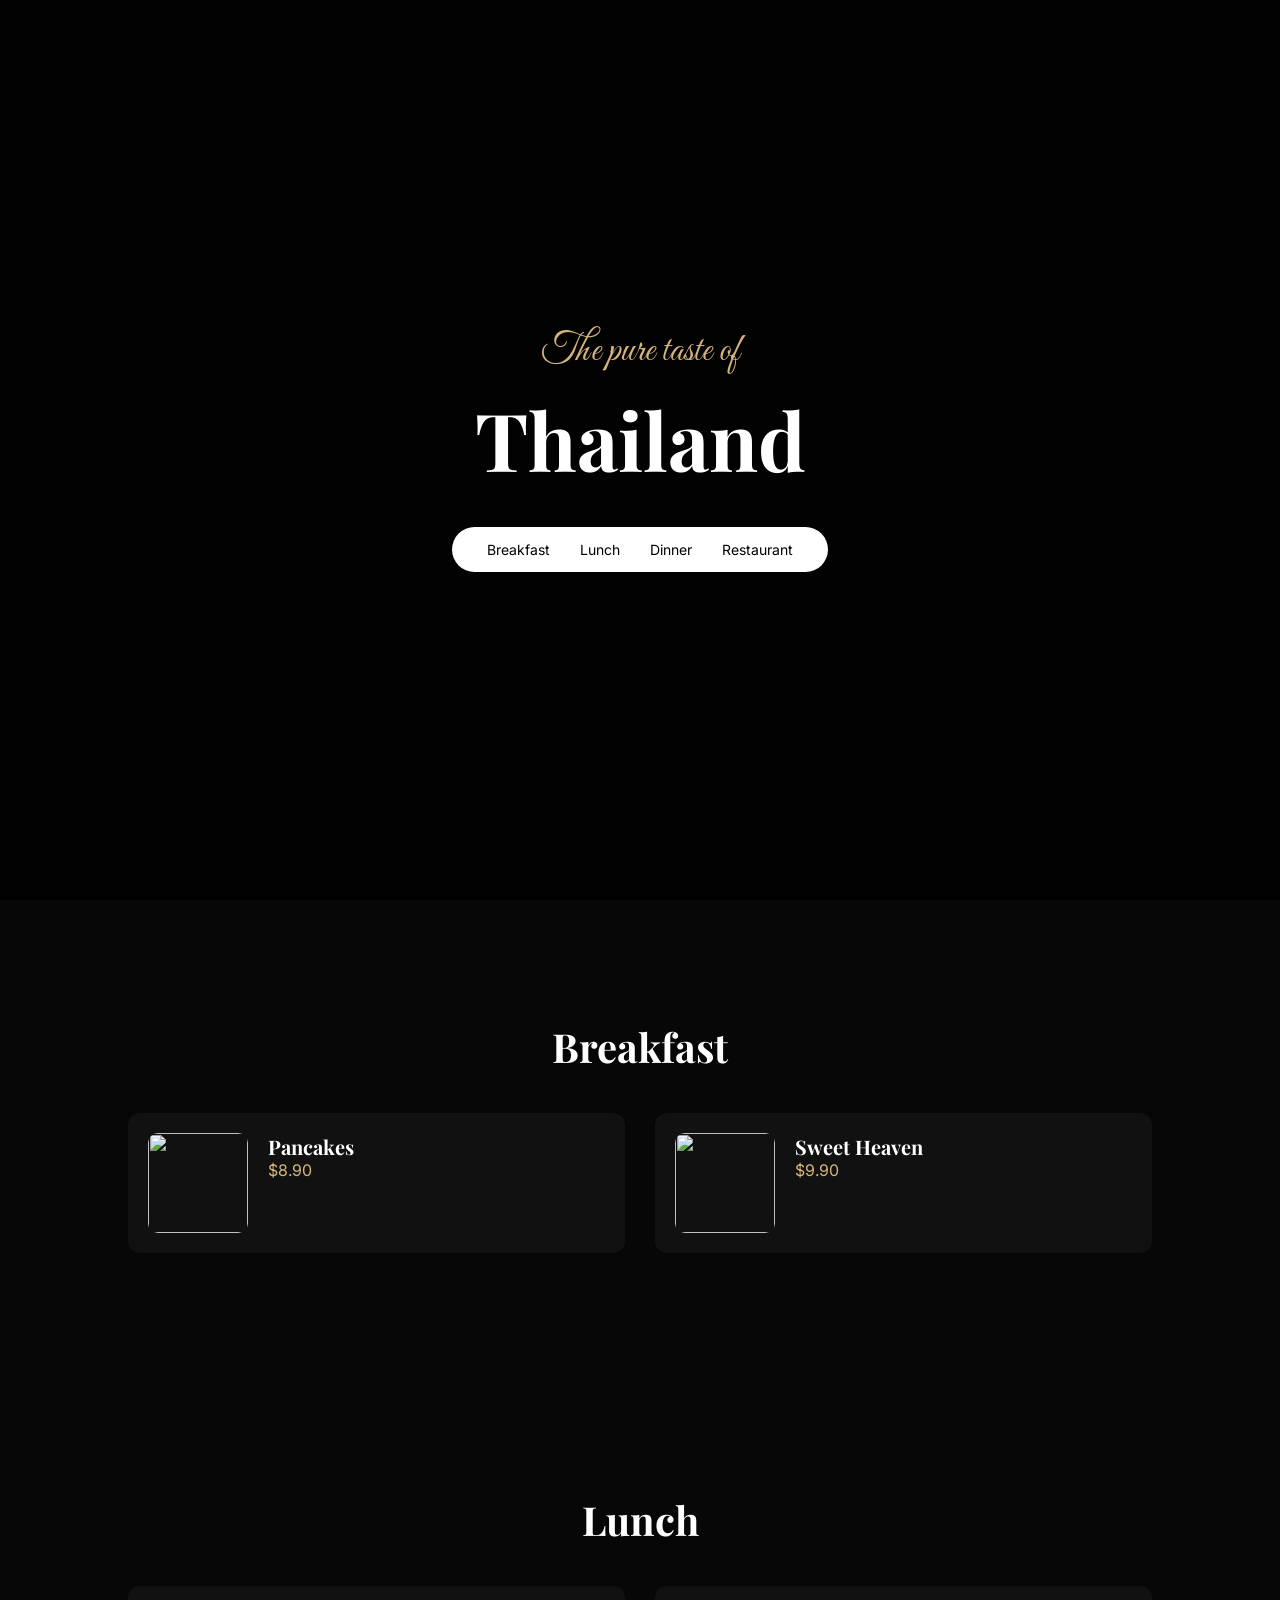
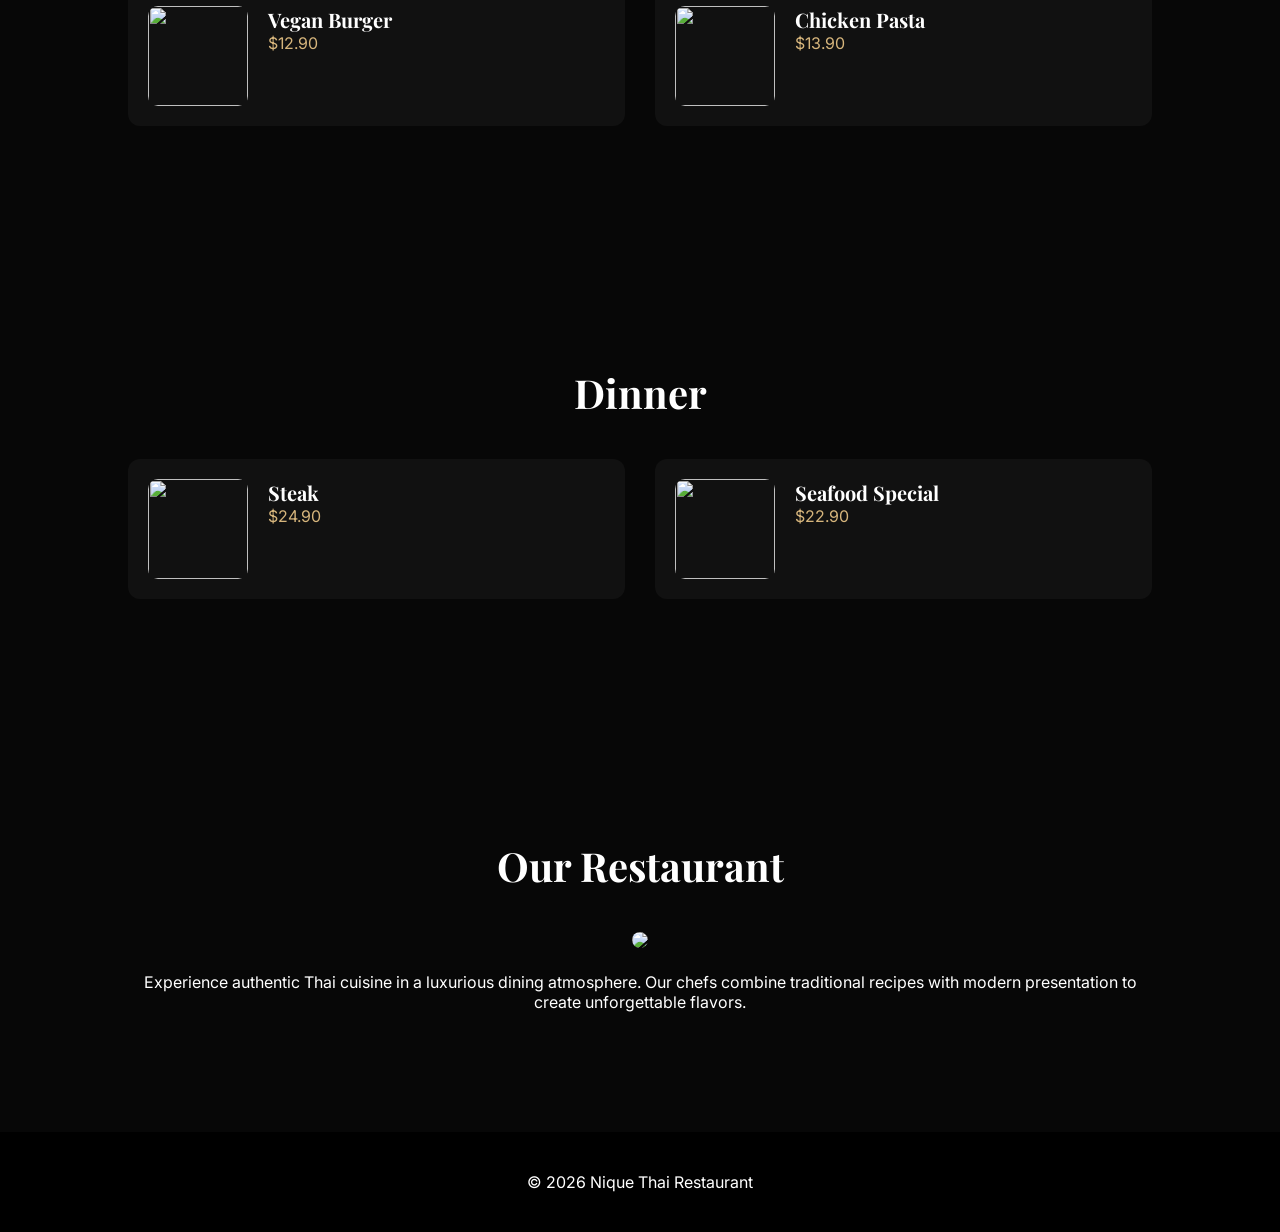
==== index.html @ 7b05e683 "Update index.html" ====
<!DOCTYPE html>
<html lang="en">
<head>
<meta charset="UTF-8">
<meta name="viewport" content="width=device-width, initial-scale=1.0">

<title>Nique Thai Restaurant</title>

<link href="https://fonts.googleapis.com/css2?family=Playfair+Display:wght@700&family=Great+Vibes&family=Inter:wght@300;400&display=swap" rel="stylesheet">

<style>

*{
margin:0;
padding:0;
box-sizing:border-box;
}

html{
scroll-behavior:smooth;
}

body{
font-family:Inter;
background:#070707;
color:white;
}

/* HERO */

.hero{

height:100vh;

background:url("https://images.unsplash.com/photo-1559339352-11d035aa65de") center/cover no-repeat;

display:flex;

align-items:center;

justify-content:center;

text-align:center;

position:relative;

}

.hero::after{

content:"";

position:absolute;

width:100%;

height:100%;

background:rgba(0,0,0,0.65);

}

.hero-content{

position:relative;

z-index:2;

}

.script{

font-family:"Great Vibes";

font-size:38px;

color:#d6b57c;

}

.hero h1{

font-family:"Playfair Display";

font-size:80px;

margin:10px 0;

}

/* NAV PILL */

.nav-pill{

background:white;

padding:14px 35px;

border-radius:40px;

display:inline-flex;

gap:30px;

margin-top:25px;

}

.nav-pill a{

text-decoration:none;

color:black;

font-size:14px;

}

/* SECTION TITLE */

.section-title{

font-family:Playfair Display;

font-size:40px;

margin-bottom:40px;

text-align:center;

}

/* MENU SECTIONS */

.menu-section{

padding:120px 10%;

}

.menu-grid{

display:grid;

grid-template-columns:repeat(auto-fit,minmax(300px,1fr));

gap:30px;

}

.menu-item{

display:flex;

gap:20px;

background:#111;

padding:20px;

border-radius:12px;

}

.menu-item img{

width:100px;

height:100px;

object-fit:cover;

border-radius:10px;

}

.menu-item h3{

font-family:Playfair Display;

font-size:20px;

}

.price{

color:#d6b57c;

}

/* RESTAURANT */

.restaurant{

padding:120px 10%;

text-align:center;

}

.restaurant img{

width:80%;

border-radius:12px;

margin-bottom:20px;

}

/* FOOTER */

footer{

text-align:center;

padding:40px;

background:#000;

}

</style>
</head>


<body>


<!-- HERO -->

<section class="hero">

<div class="hero-content">

<div class="script">The pure taste of</div>

<h1>Thailand</h1>

<nav class="nav-pill">

<a href="#breakfast">Breakfast</a>
<a href="#lunch">Lunch</a>
<a href="#dinner">Dinner</a>
<a href="#restaurant">Restaurant</a>

</nav>

</div>

</section>


<!-- BREAKFAST -->

<section id="breakfast" class="menu-section">

<h2 class="section-title">Breakfast</h2>

<div class="menu-grid">

<div class="menu-item">
<img src="https://images.unsplash.com/photo-1525351484163-7529414344d8">
<div>
<h3>Pancakes</h3>
<p class="price">$8.90</p>
</div>
</div>

<div class="menu-item">
<img src="https://images.unsplash.com/photo-1482049016688-2d3e1b311543">
<div>
<h3>Sweet Heaven</h3>
<p class="price">$9.90</p>
</div>
</div>

</div>

</section>


<!-- LUNCH -->

<section id="lunch" class="menu-section">

<h2 class="section-title">Lunch</h2>

<div class="menu-grid">

<div class="menu-item">
<img src="https://images.unsplash.com/photo-1568901346375-23c9450c58cd">
<div>
<h3>Vegan Burger</h3>
<p class="price">$12.90</p>
</div>
</div>

<div class="menu-item">
<img src="https://images.unsplash.com/photo-1551218808-94e220e084d2">
<div>
<h3>Chicken Pasta</h3>
<p class="price">$13.90</p>
</div>
</div>

</div>

</section>


<!-- DINNER -->

<section id="dinner" class="menu-section">

<h2 class="section-title">Dinner</h2>

<div class="menu-grid">

<div class="menu-item">
<img src="https://images.unsplash.com/photo-1544025162-d76694265947">
<div>
<h3>Steak</h3>
<p class="price">$24.90</p>
</div>
</div>

<div class="menu-item">
<img src="https://images.unsplash.com/photo-1600891964599-f61ba0e24092">
<div>
<h3>Seafood Special</h3>
<p class="price">$22.90</p>
</div>
</div>

</div>

</section>


<!-- RESTAURANT -->

<section id="restaurant" class="restaurant">

<h2 class="section-title">Our Restaurant</h2>

<img src="https://images.unsplash.com/photo-1517248135467-4c7edcad34c4">

<p>

Experience authentic Thai cuisine in a luxurious dining atmosphere.
Our chefs combine traditional recipes with modern presentation
to create unforgettable flavors.

</p>

</section>


<footer>

<p>© 2026 Nique Thai Restaurant</p>

</footer>


</body>
</html>
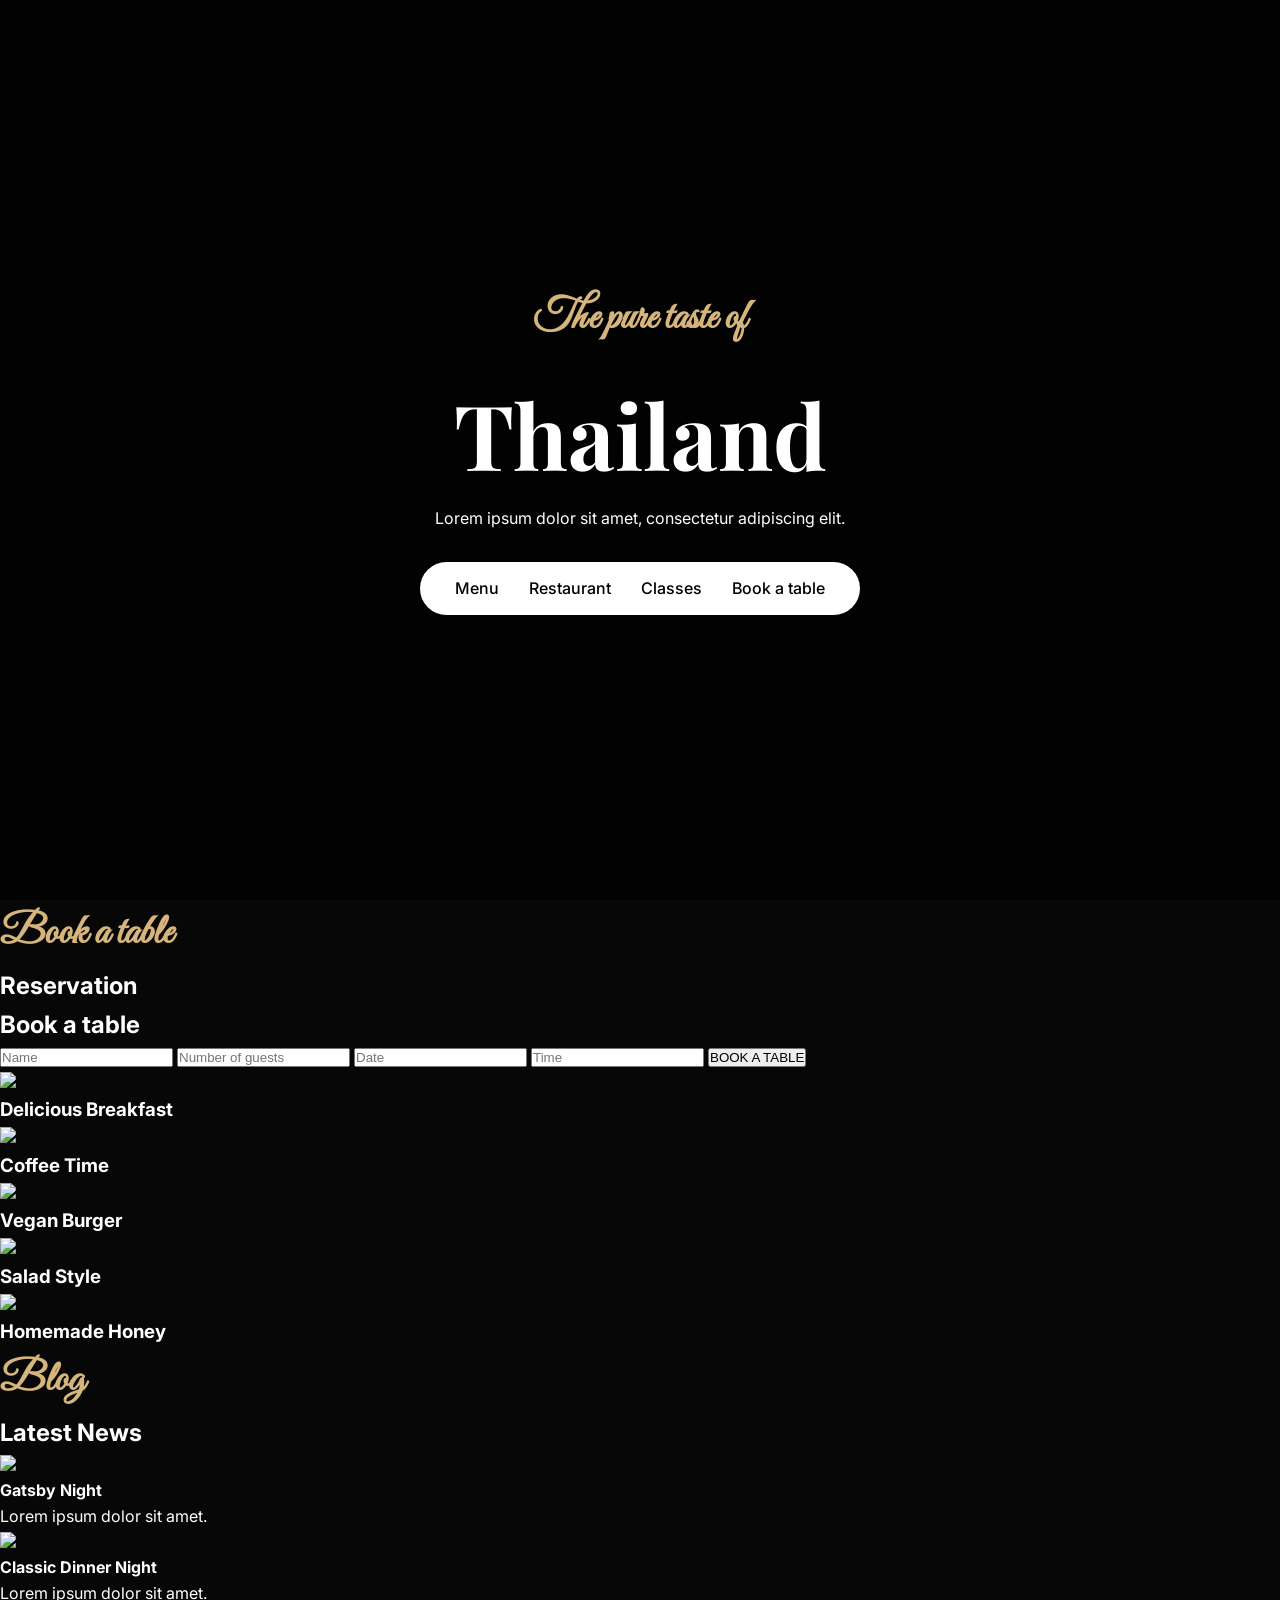
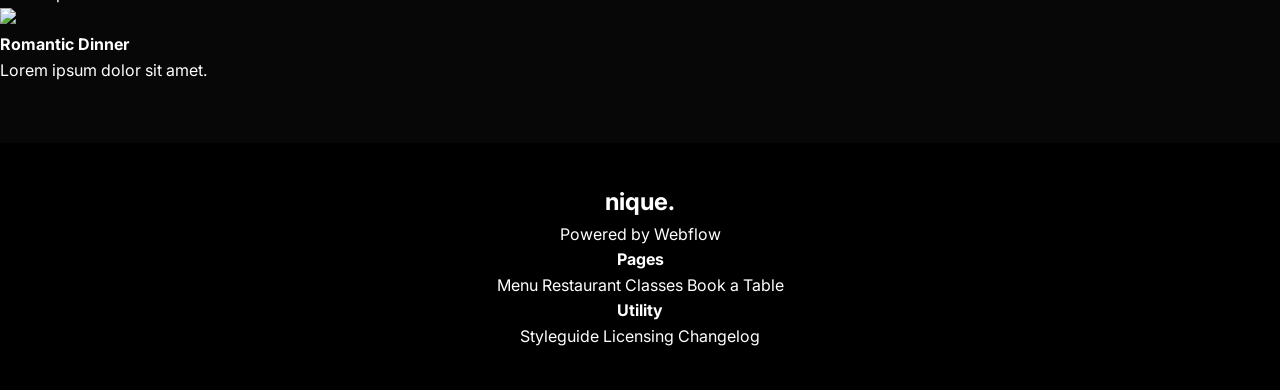
==== commit d6175c77: "Update index.html" ====
--- a/index.html
+++ b/index.html
@@ -1,369 +1,222 @@
 
 <!DOCTYPE html>
 <html lang="en">
+
 <head>
+
 <meta charset="UTF-8">
 <meta name="viewport" content="width=device-width, initial-scale=1.0">
 
-<title>Nique Thai Restaurant</title>
+<title>Nique Restaurant</title>
+
+<link rel="stylesheet" href="css/style.css">
 
 <link href="https://fonts.googleapis.com/css2?family=Playfair+Display:wght@700&family=Great+Vibes&family=Inter:wght@300;400&display=swap" rel="stylesheet">
 
-<style>
-
-*{
-margin:0;
-padding:0;
-box-sizing:border-box;
-}
-
-html{
-scroll-behavior:smooth;
-}
-
-body{
-font-family:Inter;
-background:#070707;
-color:white;
-}
-
-/* HERO */
-
-.hero{
-
-height:100vh;
-
-background:url("https://images.unsplash.com/photo-1559339352-11d035aa65de") center/cover no-repeat;
-
-display:flex;
-
-align-items:center;
-
-justify-content:center;
-
-text-align:center;
-
-position:relative;
-
-}
-
-.hero::after{
-
-content:"";
-
-position:absolute;
-
-width:100%;
-
-height:100%;
-
-background:rgba(0,0,0,0.65);
-
-}
-
-.hero-content{
-
-position:relative;
-
-z-index:2;
-
-}
-
-.script{
-
-font-family:"Great Vibes";
-
-font-size:38px;
-
-color:#d6b57c;
-
-}
-
-.hero h1{
-
-font-family:"Playfair Display";
-
-font-size:80px;
-
-margin:10px 0;
-
-}
-
-/* NAV PILL */
-
-.nav-pill{
-
-background:white;
-
-padding:14px 35px;
-
-border-radius:40px;
-
-display:inline-flex;
-
-gap:30px;
-
-margin-top:25px;
-
-}
-
-.nav-pill a{
-
-text-decoration:none;
-
-color:black;
-
-font-size:14px;
-
-}
-
-/* SECTION TITLE */
-
-.section-title{
-
-font-family:Playfair Display;
-
-font-size:40px;
-
-margin-bottom:40px;
-
-text-align:center;
-
-}
-
-/* MENU SECTIONS */
-
-.menu-section{
-
-padding:120px 10%;
-
-}
-
-.menu-grid{
-
-display:grid;
-
-grid-template-columns:repeat(auto-fit,minmax(300px,1fr));
-
-gap:30px;
-
-}
-
-.menu-item{
-
-display:flex;
-
-gap:20px;
-
-background:#111;
-
-padding:20px;
-
-border-radius:12px;
-
-}
-
-.menu-item img{
-
-width:100px;
-
-height:100px;
-
-object-fit:cover;
-
-border-radius:10px;
-
-}
-
-.menu-item h3{
-
-font-family:Playfair Display;
-
-font-size:20px;
-
-}
-
-.price{
-
-color:#d6b57c;
-
-}
-
-/* RESTAURANT */
-
-.restaurant{
-
-padding:120px 10%;
-
-text-align:center;
-
-}
-
-.restaurant img{
-
-width:80%;
-
-border-radius:12px;
-
-margin-bottom:20px;
-
-}
-
-/* FOOTER */
-
-footer{
-
-text-align:center;
-
-padding:40px;
-
-background:#000;
-
-}
-
-</style>
 </head>
 
 
 <body>
 
-
 <!-- HERO -->
 
 <section class="hero">
 
 <div class="hero-content">
 
-<div class="script">The pure taste of</div>
+<h3 class="script">The pure taste of</h3>
 
 <h1>Thailand</h1>
 
-<nav class="nav-pill">
-
-<a href="#breakfast">Breakfast</a>
-<a href="#lunch">Lunch</a>
-<a href="#dinner">Dinner</a>
-<a href="#restaurant">Restaurant</a>
-
-</nav>
-
-</div>
-
-</section>
-
-
-<!-- BREAKFAST -->
-
-<section id="breakfast" class="menu-section">
-
-<h2 class="section-title">Breakfast</h2>
-
-<div class="menu-grid">
-
-<div class="menu-item">
-<img src="https://images.unsplash.com/photo-1525351484163-7529414344d8">
-<div>
-<h3>Pancakes</h3>
-<p class="price">$8.90</p>
-</div>
-</div>
-
-<div class="menu-item">
-<img src="https://images.unsplash.com/photo-1482049016688-2d3e1b311543">
-<div>
-<h3>Sweet Heaven</h3>
-<p class="price">$9.90</p>
-</div>
-</div>
-
-</div>
-
-</section>
-
-
-<!-- LUNCH -->
-
-<section id="lunch" class="menu-section">
-
-<h2 class="section-title">Lunch</h2>
-
-<div class="menu-grid">
-
-<div class="menu-item">
-<img src="https://images.unsplash.com/photo-1568901346375-23c9450c58cd">
-<div>
+<p>Lorem ipsum dolor sit amet, consectetur adipiscing elit.</p>
+
+<div class="nav-pill">
+
+<a href="menu.html">Menu</a>
+<a href="restaurant.html">Restaurant</a>
+<a href="#">Classes</a>
+<a href="reservation.html">Book a table</a>
+
+</div>
+
+</div>
+
+</section>
+
+
+
+<!-- RESERVATION -->
+
+<section class="reservation">
+
+<div class="reservation-left">
+
+<h3 class="script">Book a table</h3>
+<h2>Reservation</h2>
+
+</div>
+
+<div class="reservation-right">
+
+<h2>Book a table</h2>
+
+<input placeholder="Name">
+<input placeholder="Number of guests">
+<input placeholder="Date">
+<input placeholder="Time">
+
+<button>BOOK A TABLE</button>
+
+</div>
+
+</section>
+
+
+
+<!-- FOOD GRID -->
+
+<section class="food-grid">
+
+<div class="card">
+
+<img src="images/breakfast.jpg">
+
+<h3>Delicious Breakfast</h3>
+
+</div>
+
+
+<div class="card">
+
+<img src="images/coffee.jpg">
+
+<h3>Coffee Time</h3>
+
+</div>
+
+
+<div class="card">
+
+<img src="images/burger.jpg">
+
 <h3>Vegan Burger</h3>
-<p class="price">$12.90</p>
-</div>
-</div>
-
-<div class="menu-item">
-<img src="https://images.unsplash.com/photo-1551218808-94e220e084d2">
-<div>
-<h3>Chicken Pasta</h3>
-<p class="price">$13.90</p>
-</div>
-</div>
-
-</div>
-
-</section>
-
-
-<!-- DINNER -->
-
-<section id="dinner" class="menu-section">
-
-<h2 class="section-title">Dinner</h2>
-
-<div class="menu-grid">
-
-<div class="menu-item">
-<img src="https://images.unsplash.com/photo-1544025162-d76694265947">
-<div>
-<h3>Steak</h3>
-<p class="price">$24.90</p>
-</div>
-</div>
-
-<div class="menu-item">
-<img src="https://images.unsplash.com/photo-1600891964599-f61ba0e24092">
-<div>
-<h3>Seafood Special</h3>
-<p class="price">$22.90</p>
-</div>
-</div>
-
-</div>
-
-</section>
-
-
-<!-- RESTAURANT -->
-
-<section id="restaurant" class="restaurant">
-
-<h2 class="section-title">Our Restaurant</h2>
-
-<img src="https://images.unsplash.com/photo-1517248135467-4c7edcad34c4">
-
-<p>
-
-Experience authentic Thai cuisine in a luxurious dining atmosphere.
-Our chefs combine traditional recipes with modern presentation
-to create unforgettable flavors.
-
-</p>
-
-</section>
-
+
+</div>
+
+
+<div class="card">
+
+<img src="images/salad.jpg">
+
+<h3>Salad Style</h3>
+
+</div>
+
+
+<div class="card">
+
+<img src="images/honey.jpg">
+
+<h3>Homemade Honey</h3>
+
+</div>
+
+</section>
+
+
+
+<!-- BLOG -->
+
+<section class="blog">
+
+<div class="blog-left">
+
+<h3 class="script">Blog</h3>
+
+<h2>Latest News</h2>
+
+</div>
+
+
+<div class="blog-right">
+
+<div class="blog-item">
+
+<img src="images/blog1.jpg">
+
+<h4>Gatsby Night</h4>
+
+<p>Lorem ipsum dolor sit amet.</p>
+
+</div>
+
+
+<div class="blog-item">
+
+<img src="images/blog2.jpg">
+
+<h4>Classic Dinner Night</h4>
+
+<p>Lorem ipsum dolor sit amet.</p>
+
+</div>
+
+
+<div class="blog-item">
+
+<img src="images/blog3.jpg">
+
+<h4>Romantic Dinner</h4>
+
+<p>Lorem ipsum dolor sit amet.</p>
+
+</div>
+
+</div>
+
+</section>
+
+
+
+<!-- FOOTER -->
 
 <footer>
 
-<p>© 2026 Nique Thai Restaurant</p>
+<div class="footer-logo">
+
+<h2>nique.</h2>
+
+<p>Powered by Webflow</p>
+
+</div>
+
+
+<div class="footer-links">
+
+<h4>Pages</h4>
+
+<a>Menu</a>
+<a>Restaurant</a>
+<a>Classes</a>
+<a>Book a Table</a>
+
+</div>
+
+
+<div class="footer-links">
+
+<h4>Utility</h4>
+
+<a>Styleguide</a>
+<a>Licensing</a>
+<a>Changelog</a>
+
+</div>
 
 </footer>
 
 
 </body>
+
 </html>
+
--- a/css/style.css
+++ b/css/style.css
@@ -0,0 +1,278 @@
+
+*{
+margin:0;
+padding:0;
+box-sizing:border-box;
+}
+
+html{
+scroll-behavior:smooth;
+}
+
+body{
+font-family:Inter, sans-serif;
+background:#070707;
+color:white;
+line-height:1.6;
+}
+
+
+/* HERO SECTION */
+
+.hero{
+
+height:100vh;
+
+background:url("../images/hero.jpg") center/cover no-repeat;
+
+display:flex;
+
+align-items:center;
+
+justify-content:center;
+
+text-align:center;
+
+position:relative;
+
+}
+
+.hero::after{
+
+content:"";
+
+position:absolute;
+
+width:100%;
+
+height:100%;
+
+background:rgba(0,0,0,0.65);
+
+}
+
+.hero-content{
+
+position:relative;
+
+z-index:2;
+
+}
+
+
+/* SCRIPT TEXT */
+
+.script{
+
+font-family:"Great Vibes";
+
+font-size:42px;
+
+color:#d6b57c;
+
+}
+
+.hero h1{
+
+font-family:"Playfair Display";
+
+font-size:90px;
+
+margin-top:10px;
+
+}
+
+
+/* NAVIGATION PILL */
+
+.nav-pill{
+
+margin-top:30px;
+
+background:white;
+
+padding:14px 35px;
+
+border-radius:40px;
+
+display:inline-flex;
+
+gap:30px;
+
+}
+
+.nav-pill a{
+
+text-decoration:none;
+
+color:black;
+
+font-weight:500;
+
+transition:.3s;
+
+}
+
+.nav-pill a:hover{
+
+color:#caa760;
+
+}
+
+
+/* MENU SECTIONS */
+
+.menu-section{
+
+padding:120px 10%;
+
+}
+
+.section-title{
+
+font-family:"Playfair Display";
+
+font-size:45px;
+
+margin-bottom:40px;
+
+text-align:center;
+
+}
+
+
+/* MENU GRID */
+
+.menu-grid{
+
+display:grid;
+
+grid-template-columns:repeat(auto-fit,minmax(300px,1fr));
+
+gap:30px;
+
+}
+
+.menu-item{
+
+display:flex;
+
+gap:20px;
+
+background:#111;
+
+padding:20px;
+
+border-radius:12px;
+
+align-items:center;
+
+transition:.3s;
+
+}
+
+.menu-item:hover{
+
+transform:translateY(-5px);
+
+}
+
+.menu-item img{
+
+width:100px;
+
+height:100px;
+
+object-fit:cover;
+
+border-radius:10px;
+
+}
+
+.menu-item h3{
+
+font-family:"Playfair Display";
+
+font-size:20px;
+
+}
+
+.price{
+
+color:#d6b57c;
+
+font-weight:bold;
+
+}
+
+
+/* RESTAURANT SECTION */
+
+.restaurant{
+
+padding:120px 10%;
+
+text-align:center;
+
+}
+
+.restaurant img{
+
+width:80%;
+
+border-radius:12px;
+
+margin-bottom:20px;
+
+}
+
+
+/* FOOTER */
+
+footer{
+
+background:#000;
+
+text-align:center;
+
+padding:40px;
+
+margin-top:60px;
+
+}
+
+
+/* MOBILE */
+
+@media(max-width:768px){
+
+.hero h1{
+
+font-size:55px;
+
+}
+
+.nav-pill{
+
+flex-direction:column;
+
+gap:10px;
+
+}
+
+.menu-item{
+
+flex-direction:column;
+
+text-align:center;
+
+}
+
+.menu-item img{
+
+width:80%;
+
+}
+
+}
+
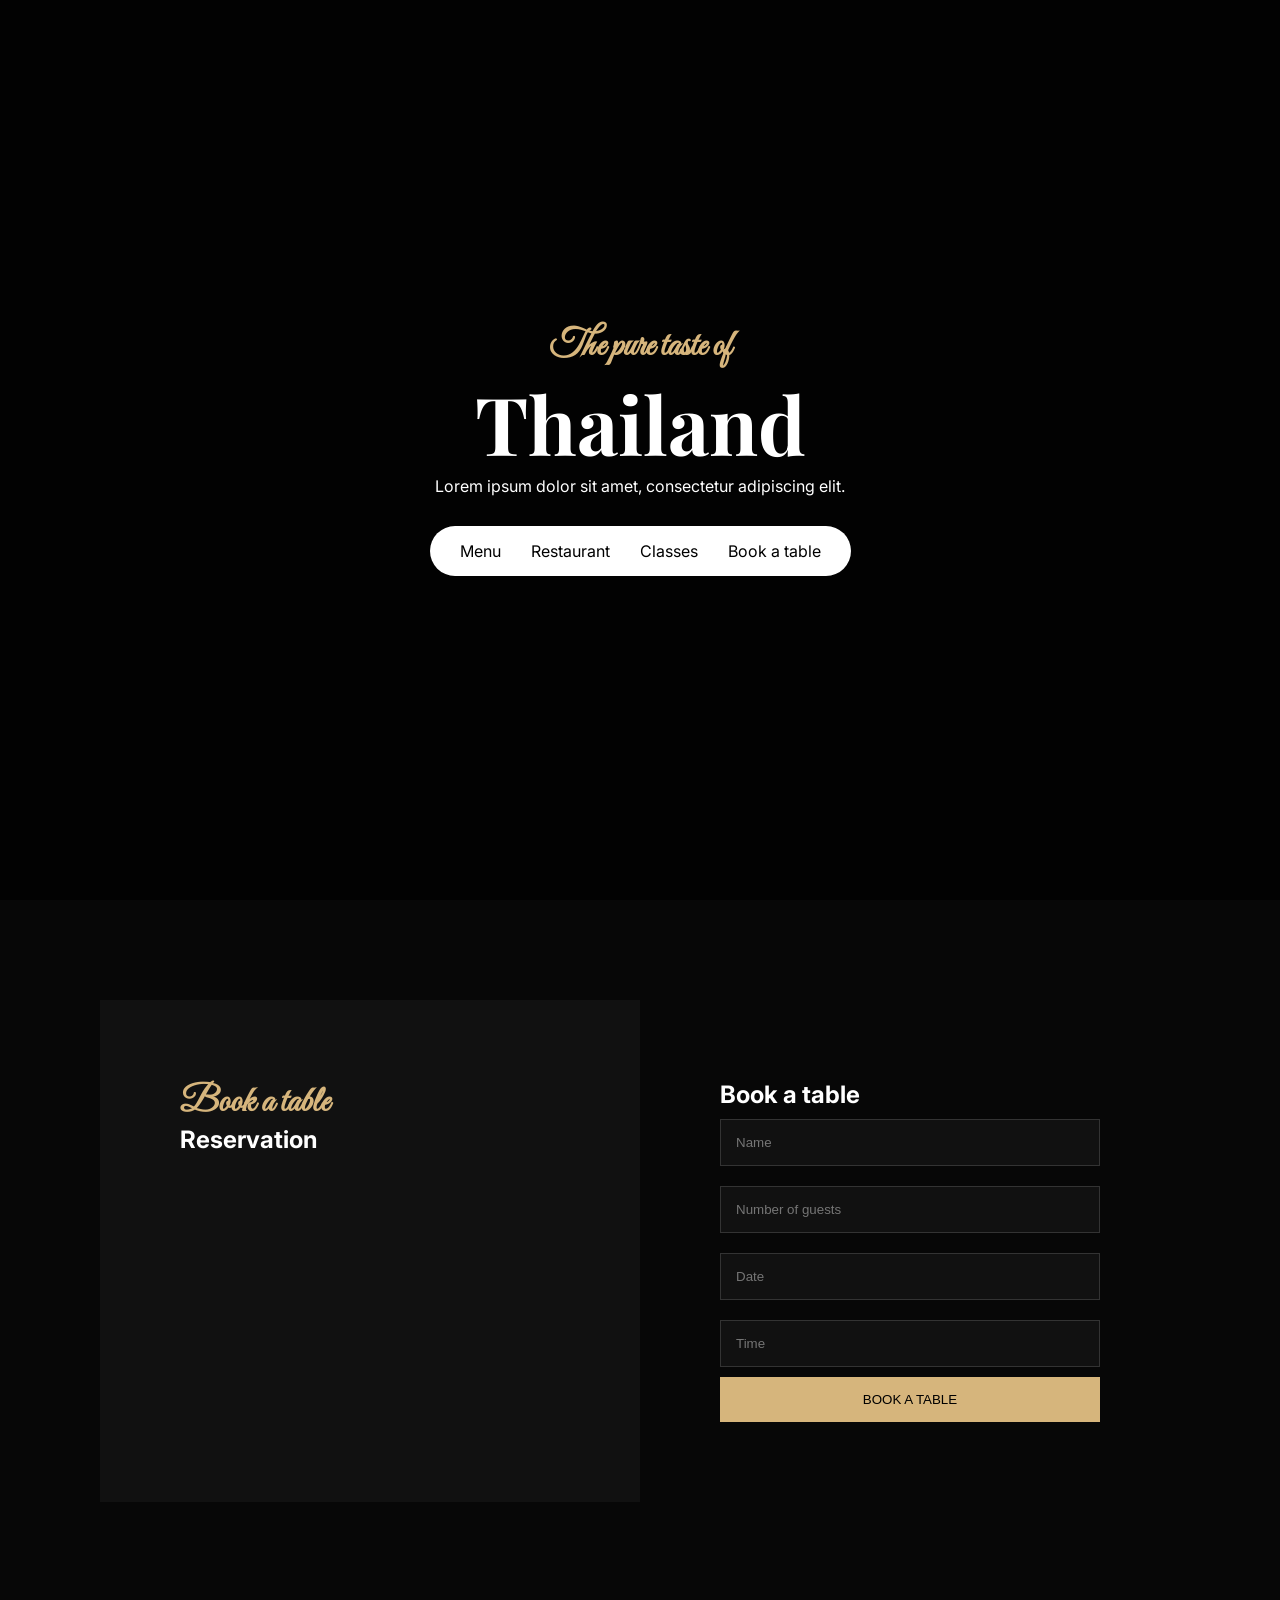
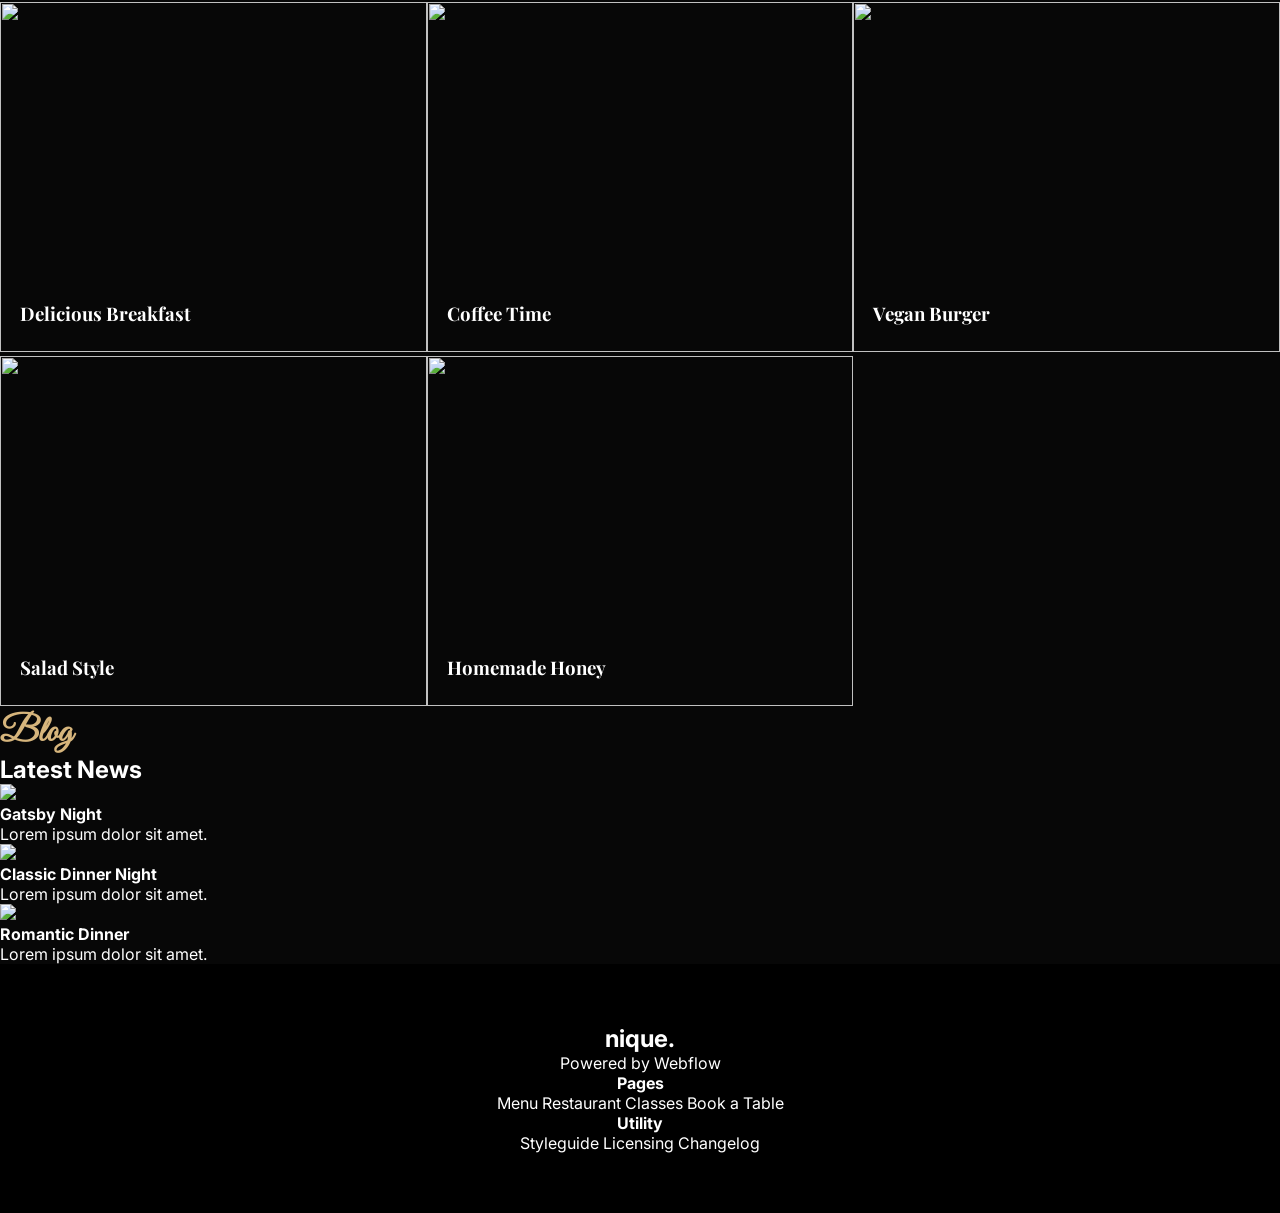
==== commit 42fa3f09: "Update index.html" ====
--- a/index.html
+++ b/index.html
@@ -215,7 +215,8 @@
 
 </footer>
 
-
+<script src="https://cdnjs.cloudflare.com/ajax/libs/gsap/3.12.2/gsap.min.js"></script>
+<script src="js/script.js"></script>
 </body>
 
 </html>
--- a/css/style.css
+++ b/css/style.css
@@ -5,25 +5,17 @@
 box-sizing:border-box;
 }
 
-html{
-scroll-behavior:smooth;
-}
-
 body{
-font-family:Inter, sans-serif;
+font-family:Inter;
 background:#070707;
 color:white;
-line-height:1.6;
-}
-
-
-/* HERO SECTION */
+}
 
 .hero{
 
 height:100vh;
 
-background:url("../images/hero.jpg") center/cover no-repeat;
+background:url("../images/hero.jpg") center/cover;
 
 display:flex;
 
@@ -59,14 +51,11 @@
 
 }
 
-
-/* SCRIPT TEXT */
-
 .script{
 
 font-family:"Great Vibes";
 
-font-size:42px;
+font-size:36px;
 
 color:#d6b57c;
 
@@ -76,14 +65,9 @@
 
 font-family:"Playfair Display";
 
-font-size:90px;
-
-margin-top:10px;
-
-}
-
-
-/* NAVIGATION PILL */
+font-size:80px;
+
+}
 
 .nav-pill{
 
@@ -91,7 +75,7 @@
 
 background:white;
 
-padding:14px 35px;
+padding:15px 30px;
 
 border-radius:40px;
 
@@ -107,172 +91,264 @@
 
 color:black;
 
-font-weight:500;
-
-transition:.3s;
-
-}
-
-.nav-pill a:hover{
-
-color:#caa760;
-
-}
-
-
-/* MENU SECTIONS */
+}
+
+.reservation{
+
+display:grid;
+
+grid-template-columns:1fr 1fr;
+
+padding:100px;
+
+}
+
+.reservation-left{
+
+background:#111;
+
+padding:80px;
+
+}
+
+.reservation-right{
+
+padding:80px;
+
+}
+
+.reservation-right input{
+
+width:100%;
+
+padding:15px;
+
+margin:10px 0;
+
+background:#111;
+
+border:1px solid #333;
+
+color:white;
+
+}
+
+.reservation-right button{
+
+width:100%;
+
+padding:15px;
+
+background:#d6b57c;
+
+border:none;
+
+}
+
+.food-grid{
+
+display:grid;
+
+grid-template-columns:repeat(3,1fr);
+
+}
+
+.card{
+
+position:relative;
+
+}
+
+.card img{
+
+width:100%;
+
+height:350px;
+
+object-fit:cover;
+
+}
+
+.card h3{
+
+position:absolute;
+
+bottom:30px;
+
+left:20px;
+
+font-family:Playfair Display;
+
+}
+
+.menu-header{
+
+display:flex;
+
+justify-content:space-between;
+
+padding:30px 10%;
+
+background:#000;
+
+}
+
+.menu-categories{
+
+display:flex;
+
+justify-content:center;
+
+gap:40px;
+
+padding:20px;
+
+background:#111;
+
+position:sticky;
+
+top:0;
+
+}
+
+.menu-categories a{
+
+text-decoration:none;
+
+color:white;
+
+}
 
 .menu-section{
 
-padding:120px 10%;
-
-}
-
-.section-title{
-
-font-family:"Playfair Display";
-
-font-size:45px;
-
-margin-bottom:40px;
+padding:100px 10%;
+
+}
+
+.menu-item{
+
+display:flex;
+
+align-items:center;
+
+gap:20px;
+
+background:#111;
+
+padding:20px;
+
+border-radius:10px;
+
+margin-bottom:20px;
+
+}
+
+.menu-item img{
+
+width:80px;
+
+border-radius:10px;
+
+}
+
+.menu-item span{
+
+margin-left:auto;
+
+color:#d6b57c;
+
+}
+
+footer{
+
+background:#000;
+
+padding:60px;
 
 text-align:center;
 
 }
 
-
-/* MENU GRID */
-
-.menu-grid{
+/* RESTAURANT PAGE */
+
+.restaurant-hero{
+
+height:60vh;
+
+display:flex;
+
+flex-direction:column;
+
+align-items:center;
+
+justify-content:center;
+
+background:#111;
+
+text-align:center;
+
+}
+
+.restaurant-grid{
 
 display:grid;
 
-grid-template-columns:repeat(auto-fit,minmax(300px,1fr));
+grid-template-columns:repeat(2,1fr);
+
+gap:20px;
+
+padding:80px;
+
+}
+
+.restaurant-card img{
+
+width:100%;
+
+border-radius:10px;
+
+}
+
+
+/* BLOG */
+
+.blog-section{
+
+padding:100px;
+
+text-align:center;
+
+}
+
+.blog-grid{
+
+display:grid;
+
+grid-template-columns:repeat(3,1fr);
 
 gap:30px;
 
-}
-
-.menu-item{
-
-display:flex;
-
-gap:20px;
-
-background:#111;
-
-padding:20px;
-
-border-radius:12px;
-
-align-items:center;
-
-transition:.3s;
-
-}
-
-.menu-item:hover{
-
-transform:translateY(-5px);
-
-}
-
-.menu-item img{
-
-width:100px;
-
-height:100px;
-
-object-fit:cover;
+margin-top:40px;
+
+}
+
+.blog-card img{
+
+width:100%;
 
 border-radius:10px;
 
-}
-
-.menu-item h3{
-
-font-family:"Playfair Display";
-
-font-size:20px;
-
-}
-
-.price{
-
-color:#d6b57c;
-
-font-weight:bold;
-
-}
-
-
-/* RESTAURANT SECTION */
-
-.restaurant{
-
-padding:120px 10%;
-
-text-align:center;
-
-}
-
-.restaurant img{
-
-width:80%;
-
-border-radius:12px;
-
-margin-bottom:20px;
-
-}
-
-
-/* FOOTER */
-
-footer{
-
-background:#000;
-
-text-align:center;
-
-padding:40px;
-
-margin-top:60px;
-
-}
-
-
-/* MOBILE */
-
-@media(max-width:768px){
-
-.hero h1{
-
-font-size:55px;
-
-}
-
-.nav-pill{
-
-flex-direction:column;
-
-gap:10px;
-
-}
-
-.menu-item{
-
-flex-direction:column;
-
-text-align:center;
-
-}
-
-.menu-item img{
-
-width:80%;
-
-}
-
-}
-
+margin-bottom:10px;
+
+}
+
+
+/* HOVER EFFECT */
+
+.card:hover img{
+
+transform:scale(1.05);
+
+transition:0.4s;
+
+}
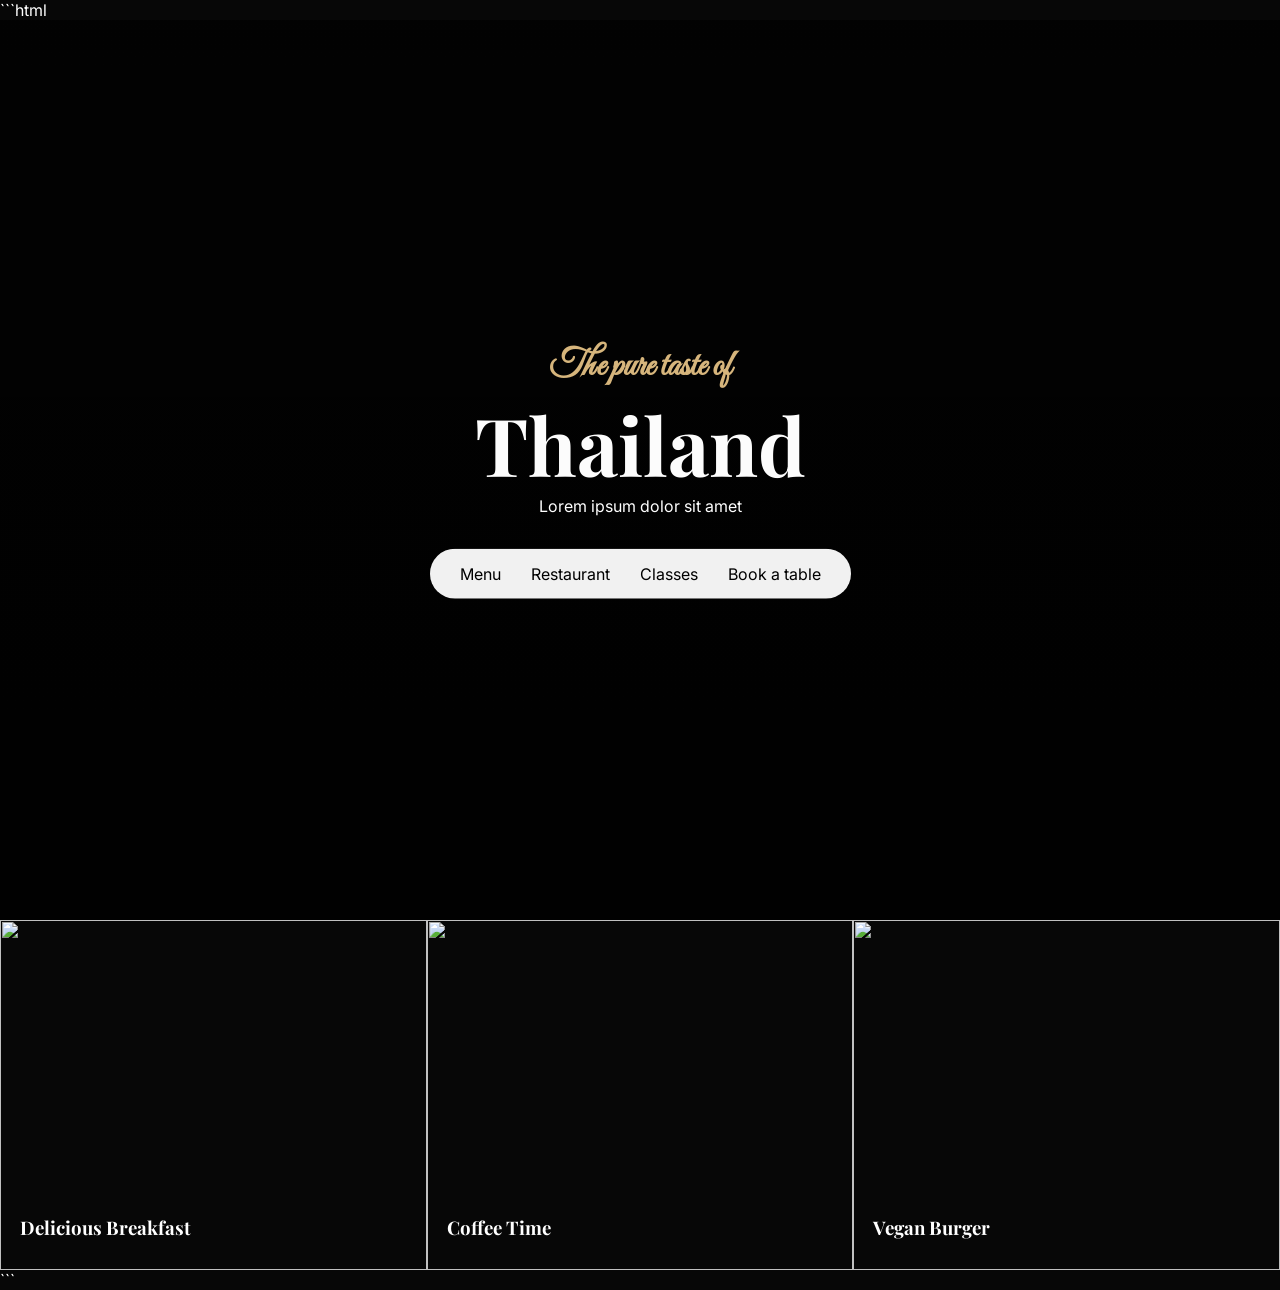
==== commit 08d7f5d3: "Update index.html" ====
--- a/index.html
+++ b/index.html
@@ -1,7 +1,6 @@
-
+```html
 <!DOCTYPE html>
 <html lang="en">
-
 <head>
 
 <meta charset="UTF-8">
@@ -15,10 +14,7 @@
 
 </head>
 
-
 <body>
-
-<!-- HERO -->
 
 <section class="hero">
 
@@ -28,14 +24,14 @@
 
 <h1>Thailand</h1>
 
-<p>Lorem ipsum dolor sit amet, consectetur adipiscing elit.</p>
+<p>Lorem ipsum dolor sit amet</p>
 
 <div class="nav-pill">
 
 <a href="menu.html">Menu</a>
-<a href="restaurant.html">Restaurant</a>
+<a href="#">Restaurant</a>
 <a href="#">Classes</a>
-<a href="reservation.html">Book a table</a>
+<a href="#">Book a table</a>
 
 </div>
 
@@ -44,180 +40,28 @@
 </section>
 
 
+<section class="food-grid">
 
-<!-- RESERVATION -->
-
-<section class="reservation">
-
-<div class="reservation-left">
-
-<h3 class="script">Book a table</h3>
-<h2>Reservation</h2>
-
+<div class="card">
+<img src="images/breakfast.jpg">
+<h3>Delicious Breakfast</h3>
 </div>
 
-<div class="reservation-right">
+<div class="card">
+<img src="images/coffee.jpg">
+<h3>Coffee Time</h3>
+</div>
 
-<h2>Book a table</h2>
-
-<input placeholder="Name">
-<input placeholder="Number of guests">
-<input placeholder="Date">
-<input placeholder="Time">
-
-<button>BOOK A TABLE</button>
-
+<div class="card">
+<img src="images/burger.jpg">
+<h3>Vegan Burger</h3>
 </div>
 
 </section>
 
-
-
-<!-- FOOD GRID -->
-
-<section class="food-grid">
-
-<div class="card">
-
-<img src="images/breakfast.jpg">
-
-<h3>Delicious Breakfast</h3>
-
-</div>
-
-
-<div class="card">
-
-<img src="images/coffee.jpg">
-
-<h3>Coffee Time</h3>
-
-</div>
-
-
-<div class="card">
-
-<img src="images/burger.jpg">
-
-<h3>Vegan Burger</h3>
-
-</div>
-
-
-<div class="card">
-
-<img src="images/salad.jpg">
-
-<h3>Salad Style</h3>
-
-</div>
-
-
-<div class="card">
-
-<img src="images/honey.jpg">
-
-<h3>Homemade Honey</h3>
-
-</div>
-
-</section>
-
-
-
-<!-- BLOG -->
-
-<section class="blog">
-
-<div class="blog-left">
-
-<h3 class="script">Blog</h3>
-
-<h2>Latest News</h2>
-
-</div>
-
-
-<div class="blog-right">
-
-<div class="blog-item">
-
-<img src="images/blog1.jpg">
-
-<h4>Gatsby Night</h4>
-
-<p>Lorem ipsum dolor sit amet.</p>
-
-</div>
-
-
-<div class="blog-item">
-
-<img src="images/blog2.jpg">
-
-<h4>Classic Dinner Night</h4>
-
-<p>Lorem ipsum dolor sit amet.</p>
-
-</div>
-
-
-<div class="blog-item">
-
-<img src="images/blog3.jpg">
-
-<h4>Romantic Dinner</h4>
-
-<p>Lorem ipsum dolor sit amet.</p>
-
-</div>
-
-</div>
-
-</section>
-
-
-
-<!-- FOOTER -->
-
-<footer>
-
-<div class="footer-logo">
-
-<h2>nique.</h2>
-
-<p>Powered by Webflow</p>
-
-</div>
-
-
-<div class="footer-links">
-
-<h4>Pages</h4>
-
-<a>Menu</a>
-<a>Restaurant</a>
-<a>Classes</a>
-<a>Book a Table</a>
-
-</div>
-
-
-<div class="footer-links">
-
-<h4>Utility</h4>
-
-<a>Styleguide</a>
-<a>Licensing</a>
-<a>Changelog</a>
-
-</div>
-
-</footer>
-
 <script src="https://cdnjs.cloudflare.com/ajax/libs/gsap/3.12.2/gsap.min.js"></script>
 <script src="js/script.js"></script>
+
 </body>
-
 </html>
-
+```
--- a/css/style.css
+++ b/css/style.css
@@ -30,17 +30,15 @@
 }
 
 .hero::after{
-
 content:"";
-
 position:absolute;
-
-width:100%;
-
+width:100%;
 height:100%;
-
-background:rgba(0,0,0,0.65);
-
+background:linear-gradient(
+to bottom,
+rgba(0,0,0,.7),
+rgba(0,0,0,.9)
+);
 }
 
 .hero-content{
@@ -352,3 +350,222 @@
 transition:0.4s;
 
 }
+
+
+/* NAV ANIMATION */
+
+.nav-pill{
+
+transition:0.4s;
+
+}
+
+.nav-pill:hover{
+
+transform:translateY(-3px);
+
+}
+
+
+/* CARD ANIMATION */
+
+.card{
+
+overflow:hidden;
+
+transition:0.4s;
+
+}
+
+.card img{
+
+transition:0.6s;
+
+}
+
+.card:hover img{
+
+transform:scale(1.1);
+
+}
+
+
+/* MENU ITEM ANIMATION */
+
+.menu-item{
+
+transition:0.3s;
+
+}
+
+.menu-item:hover{
+
+transform:translateX(10px);
+
+background:#1a1a1a;
+
+}
+
+
+/* BLOG CARDS */
+
+.blog-card{
+
+transition:0.4s;
+
+}
+
+.blog-card:hover{
+
+transform:translateY(-10px);
+
+}
+
+
+/* PARALLAX HERO */
+
+.hero{
+
+background-attachment:fixed;
+
+}
+
+
+/* BUTTON EFFECT */
+
+button{
+
+cursor:pointer;
+
+transition:0.3s;
+
+}
+
+button:hover{
+
+transform:scale(1.05);
+
+background:#c9a96a;
+
+}
+
+body{
+animation:fadein .8s ease;
+}
+
+@keyframes fadein{
+
+from{
+opacity:0;
+}
+
+to{
+opacity:1;
+}
+
+}
+
+
+/* STICKY HEADER */
+
+.menu-header{
+
+position:sticky;
+
+top:0;
+
+z-index:1000;
+
+background:#070707;
+
+backdrop-filter:blur(10px);
+
+}
+
+.menu-link{
+
+position:relative;
+
+padding:5px 10px;
+
+transition:.3s;
+
+}
+
+.menu-link:hover{
+
+color:#d6b57c;
+
+}
+
+.menu-link::after{
+
+content:"";
+
+position:absolute;
+
+width:0;
+
+height:2px;
+
+bottom:-4px;
+
+left:0;
+
+background:#d6b57c;
+
+transition:.3s;
+
+}
+
+.menu-link:hover::after{
+
+width:100%;
+
+}
+
+
+.card,
+.menu-item,
+.blog-card{
+
+opacity:0;
+
+transform:translateY(40px);
+
+transition:0.6s;
+
+}
+
+
+.card:hover{
+
+box-shadow:0 20px 50px rgba(0,0,0,0.7);
+
+}
+
+@media(max-width:768px){
+
+.food-grid{
+
+grid-template-columns:1fr;
+
+}
+
+.menu-item{
+
+flex-direction:column;
+
+text-align:center;
+
+}
+
+.nav-pill{
+
+flex-direction:column;
+
+gap:10px;
+
+}
+
+}
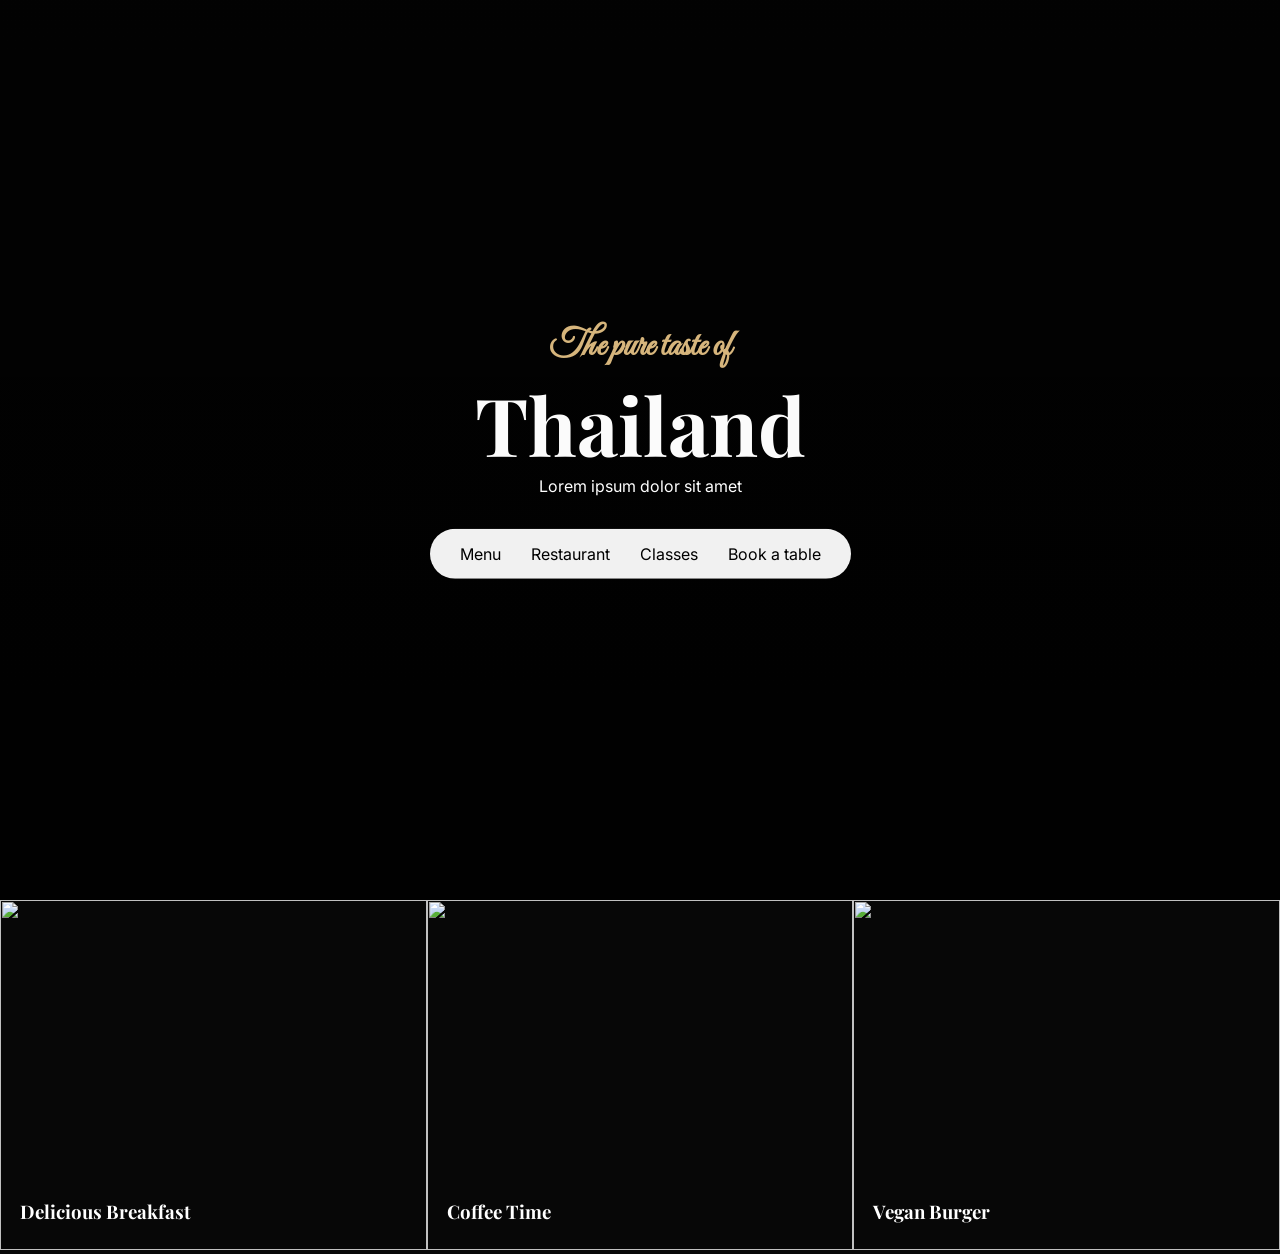
==== commit 659416a4: "Update index.html" ====
--- a/index.html
+++ b/index.html
@@ -1,4 +1,4 @@
-```html
+
 <!DOCTYPE html>
 <html lang="en">
 <head>
@@ -64,4 +64,4 @@
 
 </body>
 </html>
-```
+
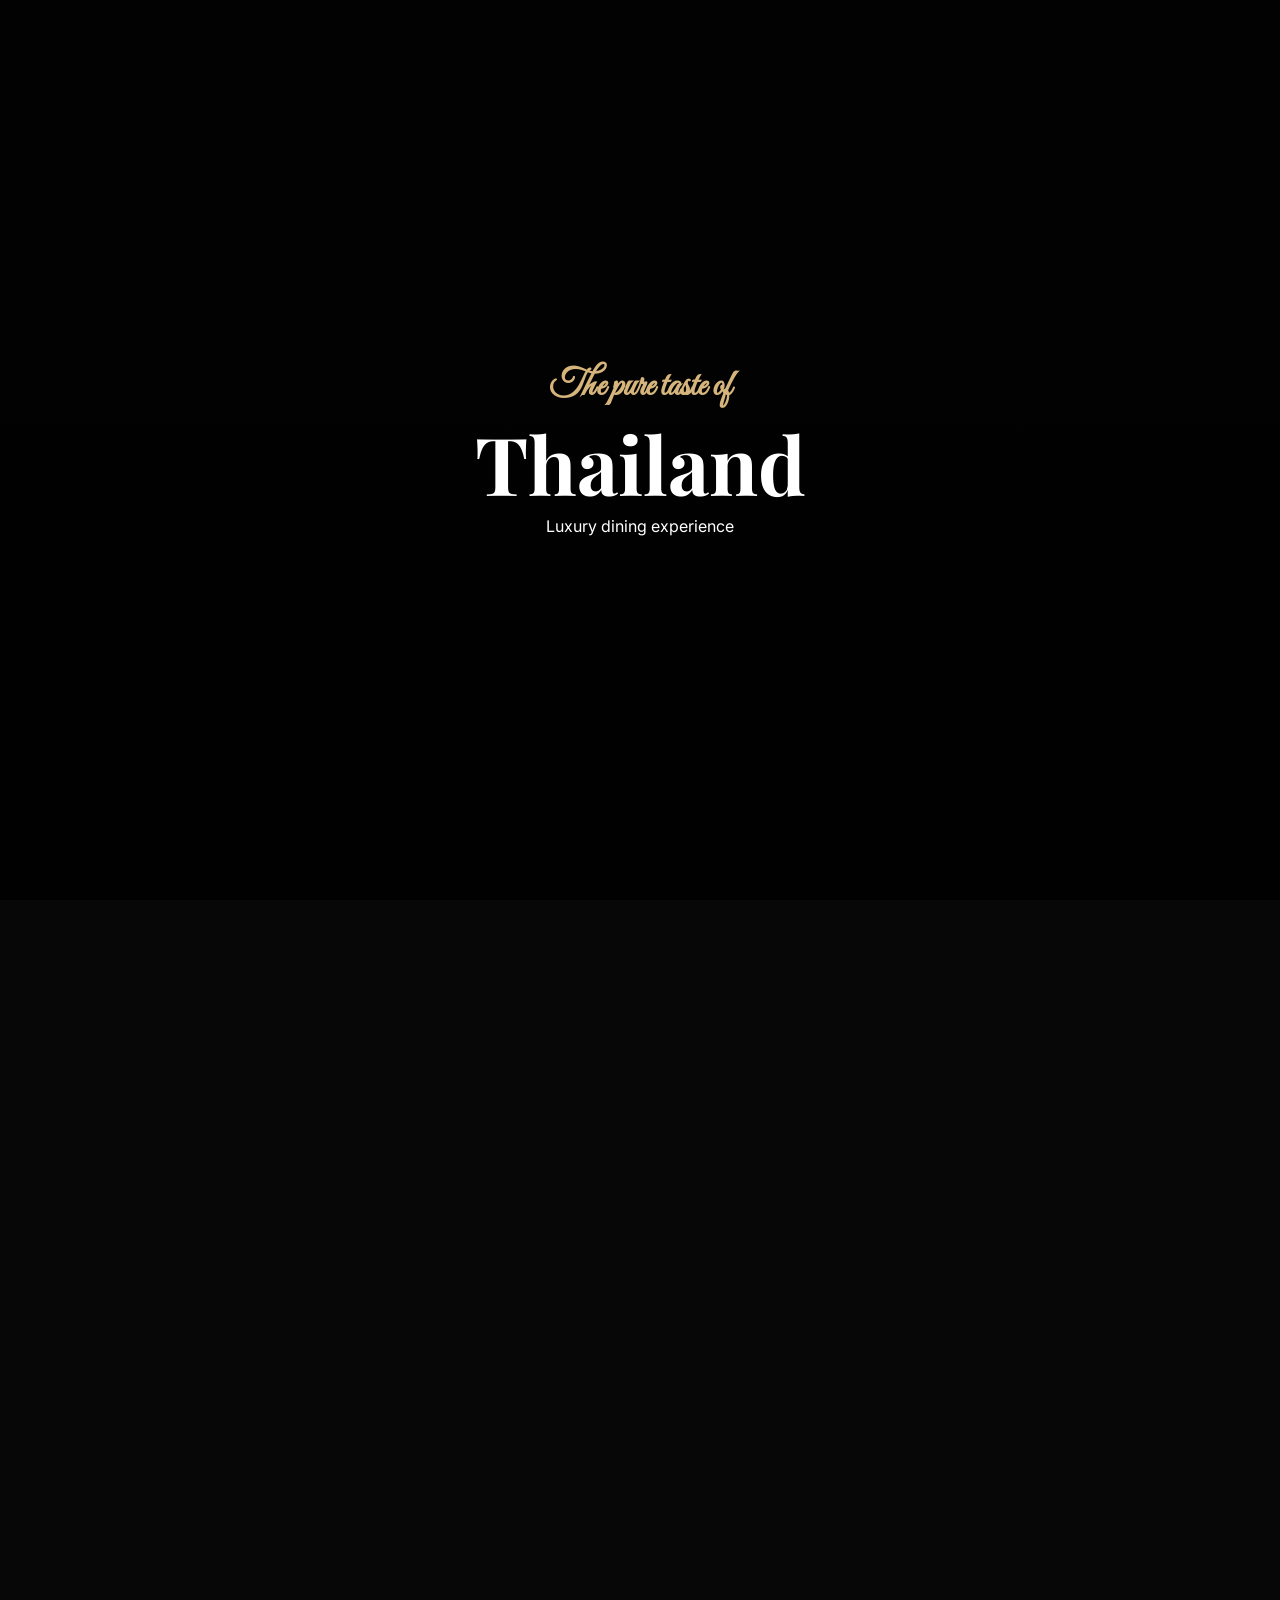
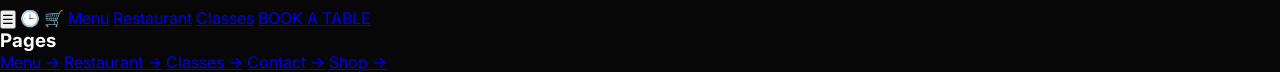
==== commit 90b1de4b: "Update index.html" ====
--- a/index.html
+++ b/index.html
@@ -1,4 +1,3 @@
-
 <!DOCTYPE html>
 <html lang="en">
 <head>
@@ -21,19 +20,8 @@
 <div class="hero-content">
 
 <h3 class="script">The pure taste of</h3>
-
 <h1>Thailand</h1>
-
-<p>Lorem ipsum dolor sit amet</p>
-
-<div class="nav-pill">
-
-<a href="menu.html">Menu</a>
-<a href="#">Restaurant</a>
-<a href="#">Classes</a>
-<a href="#">Book a table</a>
-
-</div>
+<p>Luxury dining experience</p>
 
 </div>
 
@@ -57,11 +45,49 @@
 <h3>Vegan Burger</h3>
 </div>
 
+<div class="card">
+<img src="images/salad.jpg">
+<h3>Salad Style</h3>
+</div>
+
+<div class="card">
+<img src="images/honey.jpg">
+<h3>Homemade Honey</h3>
+</div>
+
 </section>
 
-<script src="https://cdnjs.cloudflare.com/ajax/libs/gsap/3.12.2/gsap.min.js"></script>
+
+<div class="floating-nav">
+
+<button id="menuToggle" class="icon-btn">☰</button>
+<span class="icon">🕒</span>
+<span class="icon">🛒</span>
+
+<a href="menu.html">Menu</a>
+<a href="restaurant.html">Restaurant</a>
+<a href="classes.html">Classes</a>
+
+<a class="book-btn" href="contact.html">BOOK A TABLE</a>
+
+</div>
+
+
+<div id="sideMenu" class="side-menu">
+
+<h3>Pages</h3>
+
+<a href="menu.html">Menu →</a>
+<a href="restaurant.html">Restaurant →</a>
+<a href="classes.html">Classes →</a>
+<a href="contact.html">Contact →</a>
+<a href="shop.html">Shop →</a>
+
+</div>
+
+<div id="overlay"></div>
+
 <script src="js/script.js"></script>
 
 </body>
 </html>
-
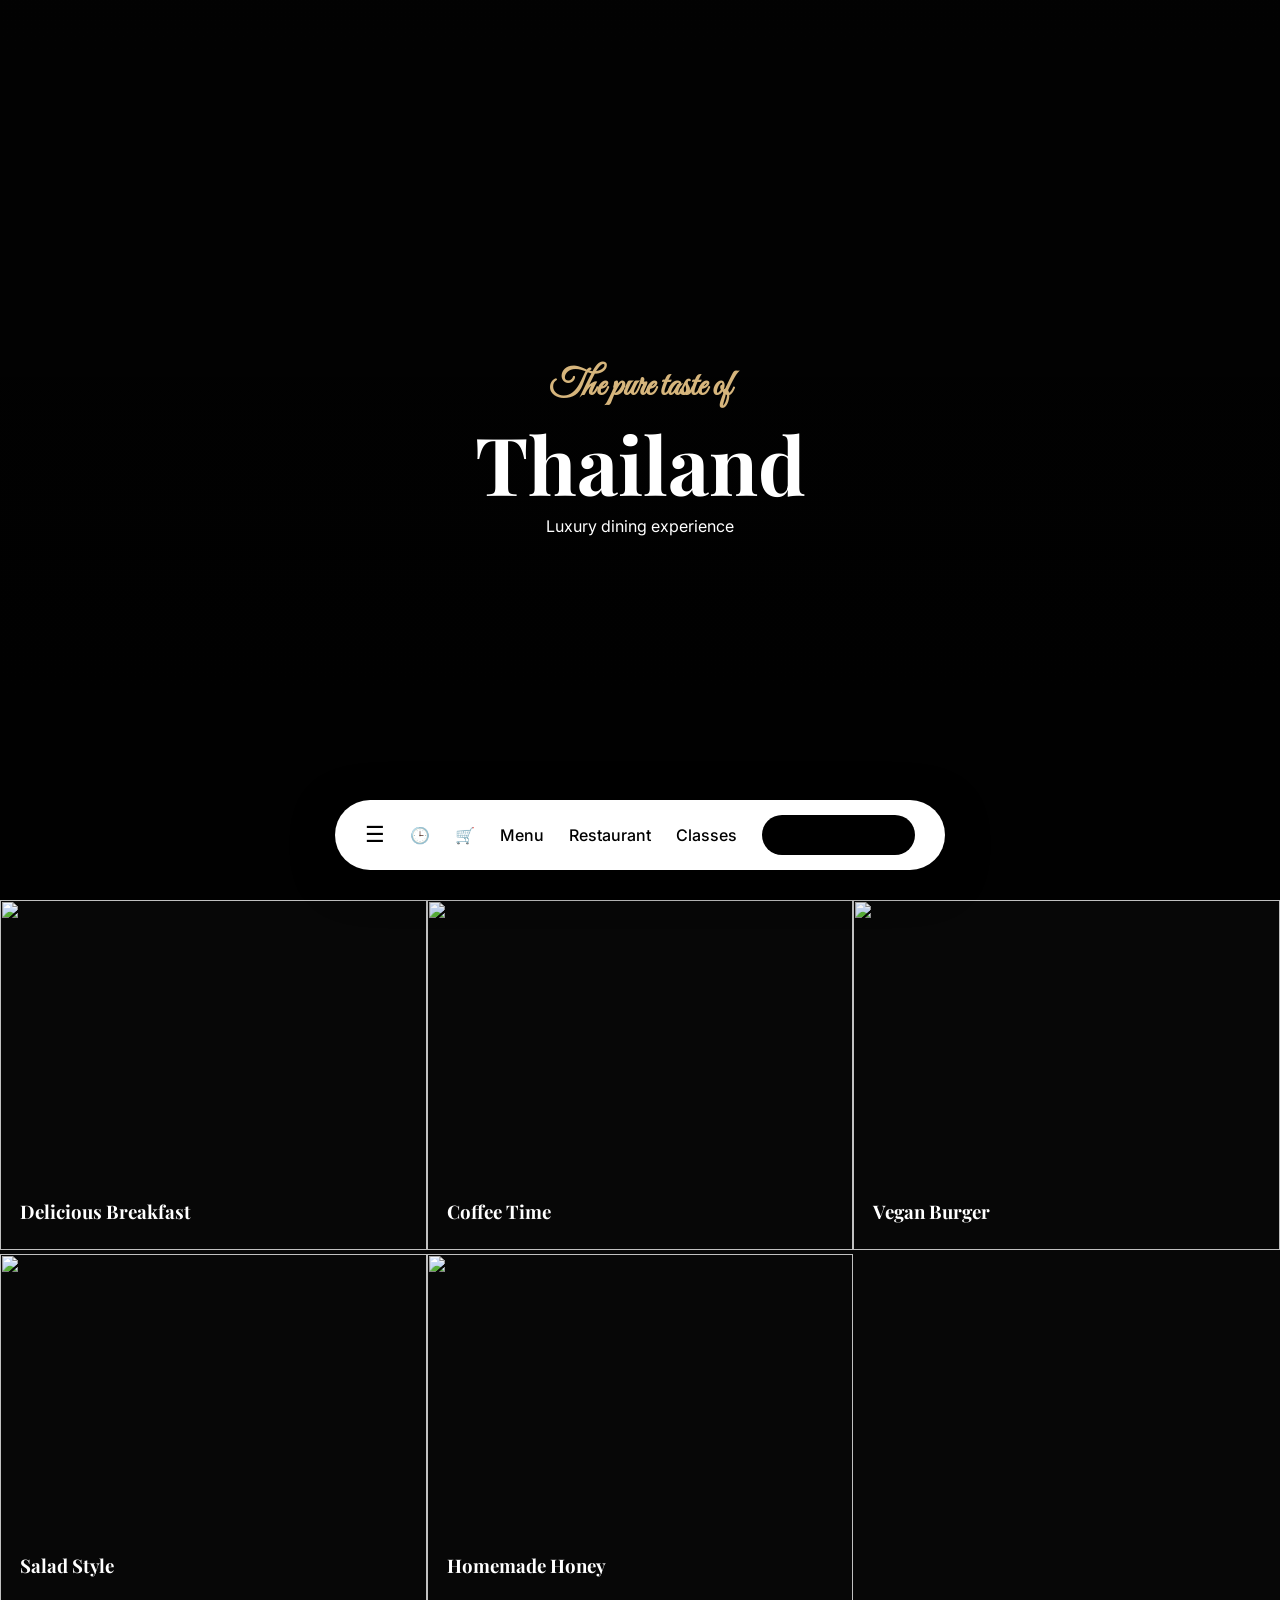
==== commit 1e0e351e: "Update index.html" ====
--- a/index.html
+++ b/index.html
@@ -88,6 +88,6 @@
 <div id="overlay"></div>
 
 <script src="js/script.js"></script>
-
+<script src="https://cdnjs.cloudflare.com/ajax/libs/gsap/3.12.2/gsap.min.js"></script>
 </body>
 </html>
--- a/css/style.css
+++ b/css/style.css
@@ -1,4 +1,3 @@
-
 *{
 margin:0;
 padding:0;
@@ -6,27 +5,31 @@
 }
 
 body{
-font-family:Inter;
+font-family:Inter, sans-serif;
 background:#070707;
 color:white;
-}
+animation:fadein .8s ease;
+}
+
+/* FADE ANIMATION */
+
+@keyframes fadein{
+from{opacity:0;}
+to{opacity:1;}
+}
+
+
+/* HERO */
 
 .hero{
-
 height:100vh;
-
-background:url("../images/hero.jpg") center/cover;
-
-display:flex;
-
+background:url("../images/hero.jpg") center/cover no-repeat;
+display:flex;
 align-items:center;
-
 justify-content:center;
-
 text-align:center;
-
 position:relative;
-
+background-attachment:fixed;
 }
 
 .hero::after{
@@ -34,538 +37,336 @@
 position:absolute;
 width:100%;
 height:100%;
-background:linear-gradient(
-to bottom,
-rgba(0,0,0,.7),
-rgba(0,0,0,.9)
-);
+background:linear-gradient(to bottom,rgba(0,0,0,.7),rgba(0,0,0,.9));
 }
 
 .hero-content{
-
 position:relative;
-
 z-index:2;
-
 }
 
 .script{
-
 font-family:"Great Vibes";
-
 font-size:36px;
-
 color:#d6b57c;
-
 }
 
 .hero h1{
-
 font-family:"Playfair Display";
-
 font-size:80px;
-
-}
-
-.nav-pill{
-
-margin-top:30px;
-
+}
+
+
+/* FLOATING NAVIGATION */
+
+.floating-nav{
+position:fixed;
+bottom:30px;
+left:50%;
+transform:translateX(-50%);
 background:white;
-
 padding:15px 30px;
-
-border-radius:40px;
-
-display:inline-flex;
-
+border-radius:50px;
+display:flex;
+gap:25px;
+align-items:center;
+z-index:1000;
+box-shadow:0 10px 40px rgba(0,0,0,.5);
+}
+
+.floating-nav a{
+text-decoration:none;
+color:black;
+font-weight:500;
+}
+
+.icon-btn{
+background:none;
+border:none;
+font-size:22px;
+cursor:pointer;
+}
+
+.book-btn{
+background:black;
+color:white;
+padding:10px 20px;
+border-radius:30px;
+}
+
+
+/* SIDE MENU */
+
+.side-menu{
+position:fixed;
+left:-320px;
+top:0;
+width:300px;
+height:100%;
+background:white;
+color:black;
+padding:40px;
+border-radius:0 20px 20px 0;
+transition:.4s;
+z-index:1100;
+}
+
+.side-menu h3{
+margin-bottom:20px;
+}
+
+.side-menu a{
+display:block;
+padding:15px 0;
+text-decoration:none;
+color:black;
+border-bottom:1px solid #eee;
+}
+
+.side-menu.active{
+left:0;
+}
+
+#overlay{
+position:fixed;
+top:0;
+left:0;
+width:100%;
+height:100%;
+background:rgba(0,0,0,.6);
+opacity:0;
+visibility:hidden;
+transition:.3s;
+}
+
+#overlay.active{
+opacity:1;
+visibility:visible;
+}
+
+
+/* FOOD GRID */
+
+.food-grid{
+display:grid;
+grid-template-columns:repeat(3,1fr);
+}
+
+.card{
+position:relative;
+overflow:hidden;
+transition:.4s;
+}
+
+.card img{
+width:100%;
+height:350px;
+object-fit:cover;
+transition:.6s;
+}
+
+.card h3{
+position:absolute;
+bottom:30px;
+left:20px;
+font-family:"Playfair Display";
+}
+
+.card:hover img{
+transform:scale(1.1);
+}
+
+.card:hover{
+box-shadow:0 20px 50px rgba(0,0,0,0.7);
+}
+
+
+/* MENU */
+
+.menu-header{
+display:flex;
+justify-content:space-between;
+padding:30px 10%;
+background:#000;
+position:sticky;
+top:0;
+z-index:1000;
+}
+
+.menu-categories{
+display:flex;
+justify-content:center;
+gap:40px;
+padding:20px;
+background:#111;
+position:sticky;
+top:0;
+}
+
+.menu-categories a{
+text-decoration:none;
+color:white;
+}
+
+.menu-section{
+padding:100px 10%;
+}
+
+.menu-item{
+display:flex;
+align-items:center;
+gap:20px;
+background:#111;
+padding:20px;
+border-radius:10px;
+margin-bottom:20px;
+transition:.3s;
+}
+
+.menu-item:hover{
+transform:translateX(10px);
+background:#1a1a1a;
+}
+
+.menu-item img{
+width:80px;
+border-radius:10px;
+}
+
+.menu-item span{
+margin-left:auto;
+color:#d6b57c;
+}
+
+
+/* RESERVATION */
+
+.reservation{
+display:grid;
+grid-template-columns:1fr 1fr;
+padding:100px;
+}
+
+.reservation-left{
+background:#111;
+padding:80px;
+}
+
+.reservation-right{
+padding:80px;
+}
+
+.reservation-right input{
+width:100%;
+padding:15px;
+margin:10px 0;
+background:#111;
+border:1px solid #333;
+color:white;
+}
+
+.reservation-right button{
+width:100%;
+padding:15px;
+background:#d6b57c;
+border:none;
+}
+
+
+/* RESTAURANT */
+
+.restaurant-hero{
+height:60vh;
+display:flex;
+flex-direction:column;
+align-items:center;
+justify-content:center;
+background:#111;
+text-align:center;
+}
+
+.restaurant-grid{
+display:grid;
+grid-template-columns:repeat(2,1fr);
+gap:20px;
+padding:80px;
+}
+
+.restaurant-card img{
+width:100%;
+border-radius:10px;
+}
+
+
+/* BLOG */
+
+.blog-section{
+padding:100px;
+text-align:center;
+}
+
+.blog-grid{
+display:grid;
+grid-template-columns:repeat(3,1fr);
 gap:30px;
-
-}
-
-.nav-pill a{
-
-text-decoration:none;
-
-color:black;
-
-}
-
-.reservation{
-
-display:grid;
-
-grid-template-columns:1fr 1fr;
-
-padding:100px;
-
-}
-
-.reservation-left{
-
-background:#111;
-
-padding:80px;
-
-}
-
-.reservation-right{
-
-padding:80px;
-
-}
-
-.reservation-right input{
-
-width:100%;
-
-padding:15px;
-
-margin:10px 0;
-
-background:#111;
-
-border:1px solid #333;
-
-color:white;
-
-}
-
-.reservation-right button{
-
-width:100%;
-
-padding:15px;
-
-background:#d6b57c;
-
-border:none;
-
-}
-
-.food-grid{
-
-display:grid;
-
-grid-template-columns:repeat(3,1fr);
-
-}
-
-.card{
-
-position:relative;
-
-}
-
-.card img{
-
-width:100%;
-
-height:350px;
-
-object-fit:cover;
-
-}
-
-.card h3{
-
-position:absolute;
-
-bottom:30px;
-
-left:20px;
-
-font-family:Playfair Display;
-
-}
-
-.menu-header{
-
-display:flex;
-
-justify-content:space-between;
-
-padding:30px 10%;
-
-background:#000;
-
-}
-
-.menu-categories{
-
-display:flex;
-
-justify-content:center;
-
-gap:40px;
-
-padding:20px;
-
-background:#111;
-
-position:sticky;
-
-top:0;
-
-}
-
-.menu-categories a{
-
-text-decoration:none;
-
-color:white;
-
-}
-
-.menu-section{
-
-padding:100px 10%;
-
-}
-
-.menu-item{
-
-display:flex;
-
-align-items:center;
-
-gap:20px;
-
-background:#111;
-
-padding:20px;
-
+margin-top:40px;
+}
+
+.blog-card{
+transition:.4s;
+}
+
+.blog-card:hover{
+transform:translateY(-10px);
+}
+
+.blog-card img{
+width:100%;
 border-radius:10px;
-
-margin-bottom:20px;
-
-}
-
-.menu-item img{
-
-width:80px;
-
-border-radius:10px;
-
-}
-
-.menu-item span{
-
-margin-left:auto;
-
-color:#d6b57c;
-
-}
-
-footer{
-
-background:#000;
-
-padding:60px;
-
-text-align:center;
-
-}
-
-/* RESTAURANT PAGE */
-
-.restaurant-hero{
-
-height:60vh;
-
-display:flex;
-
-flex-direction:column;
-
-align-items:center;
-
-justify-content:center;
-
-background:#111;
-
-text-align:center;
-
-}
-
-.restaurant-grid{
-
-display:grid;
-
-grid-template-columns:repeat(2,1fr);
-
-gap:20px;
-
-padding:80px;
-
-}
-
-.restaurant-card img{
-
-width:100%;
-
-border-radius:10px;
-
-}
-
-
-/* BLOG */
-
-.blog-section{
-
-padding:100px;
-
-text-align:center;
-
-}
-
-.blog-grid{
-
-display:grid;
-
-grid-template-columns:repeat(3,1fr);
-
-gap:30px;
-
-margin-top:40px;
-
-}
-
-.blog-card img{
-
-width:100%;
-
-border-radius:10px;
-
 margin-bottom:10px;
-
-}
-
-
-/* HOVER EFFECT */
-
-.card:hover img{
-
+}
+
+
+/* BUTTON EFFECT */
+
+button{
+cursor:pointer;
+transition:.3s;
+}
+
+button:hover{
 transform:scale(1.05);
-
-transition:0.4s;
-
-}
-
-
-/* NAV ANIMATION */
-
-.nav-pill{
-
-transition:0.4s;
-
-}
-
-.nav-pill:hover{
-
-transform:translateY(-3px);
-
-}
-
-
-/* CARD ANIMATION */
-
-.card{
-
-overflow:hidden;
-
-transition:0.4s;
-
-}
-
-.card img{
-
-transition:0.6s;
-
-}
-
-.card:hover img{
-
-transform:scale(1.1);
-
-}
-
-
-/* MENU ITEM ANIMATION */
-
-.menu-item{
-
-transition:0.3s;
-
-}
-
-.menu-item:hover{
-
-transform:translateX(10px);
-
-background:#1a1a1a;
-
-}
-
-
-/* BLOG CARDS */
-
-.blog-card{
-
-transition:0.4s;
-
-}
-
-.blog-card:hover{
-
-transform:translateY(-10px);
-
-}
-
-
-/* PARALLAX HERO */
-
-.hero{
-
-background-attachment:fixed;
-
-}
-
-
-/* BUTTON EFFECT */
-
-button{
-
-cursor:pointer;
-
-transition:0.3s;
-
-}
-
-button:hover{
-
-transform:scale(1.05);
-
 background:#c9a96a;
-
-}
-
-body{
-animation:fadein .8s ease;
-}
-
-@keyframes fadein{
-
-from{
-opacity:0;
-}
-
-to{
-opacity:1;
-}
-
-}
-
-
-/* STICKY HEADER */
-
-.menu-header{
-
-position:sticky;
-
-top:0;
-
-z-index:1000;
-
-background:#070707;
-
-backdrop-filter:blur(10px);
-
-}
-
-.menu-link{
-
-position:relative;
-
-padding:5px 10px;
-
-transition:.3s;
-
-}
-
-.menu-link:hover{
-
-color:#d6b57c;
-
-}
-
-.menu-link::after{
-
-content:"";
-
-position:absolute;
-
-width:0;
-
-height:2px;
-
-bottom:-4px;
-
-left:0;
-
-background:#d6b57c;
-
-transition:.3s;
-
-}
-
-.menu-link:hover::after{
-
-width:100%;
-
-}
-
+}
+
+
+/* SCROLL REVEAL */
 
 .card,
 .menu-item,
 .blog-card{
-
 opacity:0;
-
 transform:translateY(40px);
-
-transition:0.6s;
-
-}
-
-
-.card:hover{
-
-box-shadow:0 20px 50px rgba(0,0,0,0.7);
-
-}
+transition:.6s;
+}
+
+
+/* MOBILE */
 
 @media(max-width:768px){
 
 .food-grid{
-
 grid-template-columns:1fr;
-
 }
 
 .menu-item{
-
 flex-direction:column;
-
 text-align:center;
-
-}
-
-.nav-pill{
-
-flex-direction:column;
-
+}
+
+.floating-nav{
+flex-wrap:wrap;
 gap:10px;
-
-}
-
-}
+}
+
+}
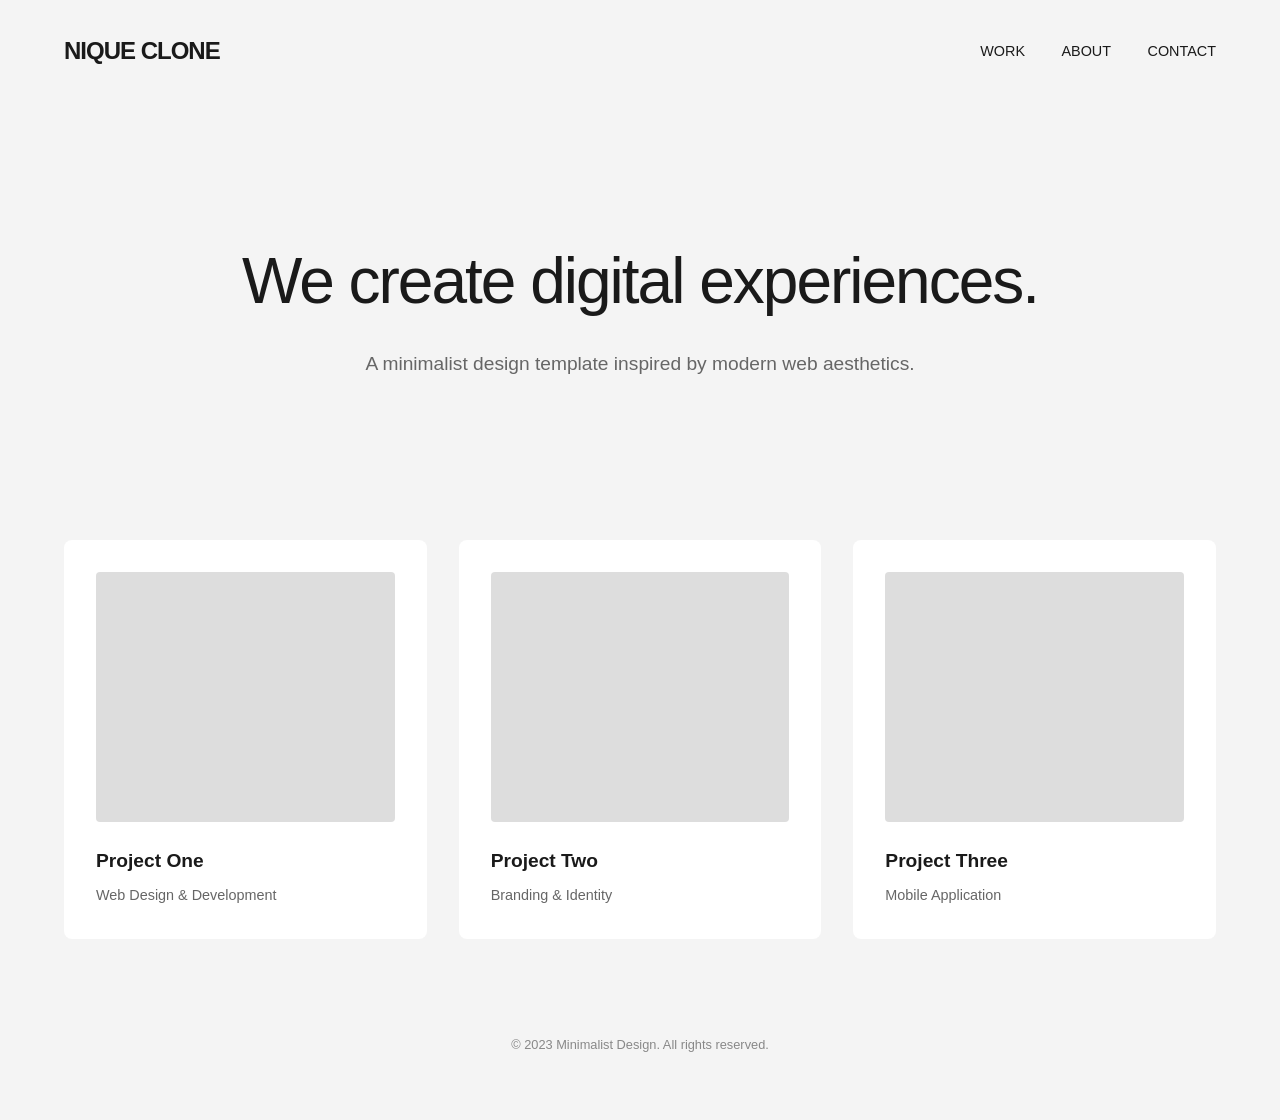
==== commit 109650a7: "Update index.html" ====
--- a/index.html
+++ b/index.html
@@ -1,93 +1,157 @@
 <!DOCTYPE html>
 <html lang="en">
 <head>
+    <meta charset="UTF-8">
+    <meta name="viewport" content="width=device-width, initial-scale=1.0">
+    <title>Minimalist Portfolio</title>
+    <style>
+        /* RESET & BASICS */
+        * {
+            margin: 0;
+            padding: 0;
+            box-sizing: border-box;
+        }
 
-<meta charset="UTF-8">
-<meta name="viewport" content="width=device-width, initial-scale=1.0">
+        body {
+            font-family: 'Helvetica Neue', Helvetica, Arial, sans-serif;
+            background-color: #f4f4f4;
+            color: #1a1a1a;
+            line-height: 1.6;
+        }
 
-<title>Nique Restaurant</title>
+        /* NAVIGATION */
+        nav {
+            display: flex;
+            justify-content: space-between;
+            align-items: center;
+            padding: 2rem 5%;
+            background: #f4f4f4;
+        }
 
-<link rel="stylesheet" href="css/style.css">
+        .logo {
+            font-weight: 700;
+            font-size: 1.5rem;
+            letter-spacing: -1px;
+        }
 
-<link href="https://fonts.googleapis.com/css2?family=Playfair+Display:wght@700&family=Great+Vibes&family=Inter:wght@300;400&display=swap" rel="stylesheet">
+        .nav-links a {
+            text-decoration: none;
+            color: #1a1a1a;
+            margin-left: 2rem;
+            font-size: 0.9rem;
+            text-transform: uppercase;
+        }
 
+        /* HERO SECTION */
+        .hero {
+            padding: 8rem 5%;
+            text-align: center;
+        }
+
+        .hero h1 {
+            font-size: 4rem;
+            font-weight: 400;
+            margin-bottom: 1rem;
+            letter-spacing: -2px;
+        }
+
+        .hero p {
+            font-size: 1.2rem;
+            color: #666;
+            max-width: 600px;
+            margin: 0 auto;
+        }
+
+        /* IMAGE GRID */
+        .grid-container {
+            display: grid;
+            grid-template-columns: repeat(auto-fit, minmax(300px, 1fr));
+            gap: 2rem;
+            padding: 2rem 5%;
+        }
+
+        .grid-item {
+            background-color: #fff;
+            padding: 2rem;
+            border-radius: 8px;
+            transition: transform 0.3s ease;
+        }
+
+        .grid-item:hover {
+            transform: translateY(-5px);
+        }
+
+        .placeholder-img {
+            width: 100%;
+            height: 250px;
+            background-color: #ddd;
+            margin-bottom: 1.5rem;
+            border-radius: 4px;
+        }
+
+        .grid-item h3 {
+            font-size: 1.2rem;
+            margin-bottom: 0.5rem;
+        }
+
+        .grid-item p {
+            font-size: 0.9rem;
+            color: #666;
+        }
+
+        /* FOOTER */
+        footer {
+            text-align: center;
+            padding: 4rem 0;
+            font-size: 0.8rem;
+            color: #888;
+        }
+    </style>
 </head>
-
 <body>
 
-<section class="hero">
+    <!-- Navigation -->
+    <nav>
+        <div class="logo">NIQUE CLONE</div>
+        <div class="nav-links">
+            <a href="#">Work</a>
+            <a href="#">About</a>
+            <a href="#">Contact</a>
+        </div>
+    </nav>
 
-<div class="hero-content">
+    <!-- Hero Section -->
+    <section class="hero">
+        <h1>We create digital experiences.</h1>
+        <p>A minimalist design template inspired by modern web aesthetics.</p>
+    </section>
 
-<h3 class="script">The pure taste of</h3>
-<h1>Thailand</h1>
-<p>Luxury dining experience</p>
+    <!-- Grid Section -->
+    <section class="grid-container">
+        <!-- Item 1 -->
+        <div class="grid-item">
+            <div class="placeholder-img"></div>
+            <h3>Project One</h3>
+            <p>Web Design & Development</p>
+        </div>
+        <!-- Item 2 -->
+        <div class="grid-item">
+            <div class="placeholder-img"></div>
+            <h3>Project Two</h3>
+            <p>Branding & Identity</p>
+        </div>
+        <!-- Item 3 -->
+        <div class="grid-item">
+            <div class="placeholder-img"></div>
+            <h3>Project Three</h3>
+            <p>Mobile Application</p>
+        </div>
+    </section>
 
-</div>
+    <!-- Footer -->
+    <footer>
+        &copy; 2023 Minimalist Design. All rights reserved.
+    </footer>
 
-</section>
-
-
-<section class="food-grid">
-
-<div class="card">
-<img src="images/breakfast.jpg">
-<h3>Delicious Breakfast</h3>
-</div>
-
-<div class="card">
-<img src="images/coffee.jpg">
-<h3>Coffee Time</h3>
-</div>
-
-<div class="card">
-<img src="images/burger.jpg">
-<h3>Vegan Burger</h3>
-</div>
-
-<div class="card">
-<img src="images/salad.jpg">
-<h3>Salad Style</h3>
-</div>
-
-<div class="card">
-<img src="images/honey.jpg">
-<h3>Homemade Honey</h3>
-</div>
-
-</section>
-
-
-<div class="floating-nav">
-
-<button id="menuToggle" class="icon-btn">☰</button>
-<span class="icon">🕒</span>
-<span class="icon">🛒</span>
-
-<a href="menu.html">Menu</a>
-<a href="restaurant.html">Restaurant</a>
-<a href="classes.html">Classes</a>
-
-<a class="book-btn" href="contact.html">BOOK A TABLE</a>
-
-</div>
-
-
-<div id="sideMenu" class="side-menu">
-
-<h3>Pages</h3>
-
-<a href="menu.html">Menu →</a>
-<a href="restaurant.html">Restaurant →</a>
-<a href="classes.html">Classes →</a>
-<a href="contact.html">Contact →</a>
-<a href="shop.html">Shop →</a>
-
-</div>
-
-<div id="overlay"></div>
-
-<script src="js/script.js"></script>
-<script src="https://cdnjs.cloudflare.com/ajax/libs/gsap/3.12.2/gsap.min.js"></script>
 </body>
 </html>
